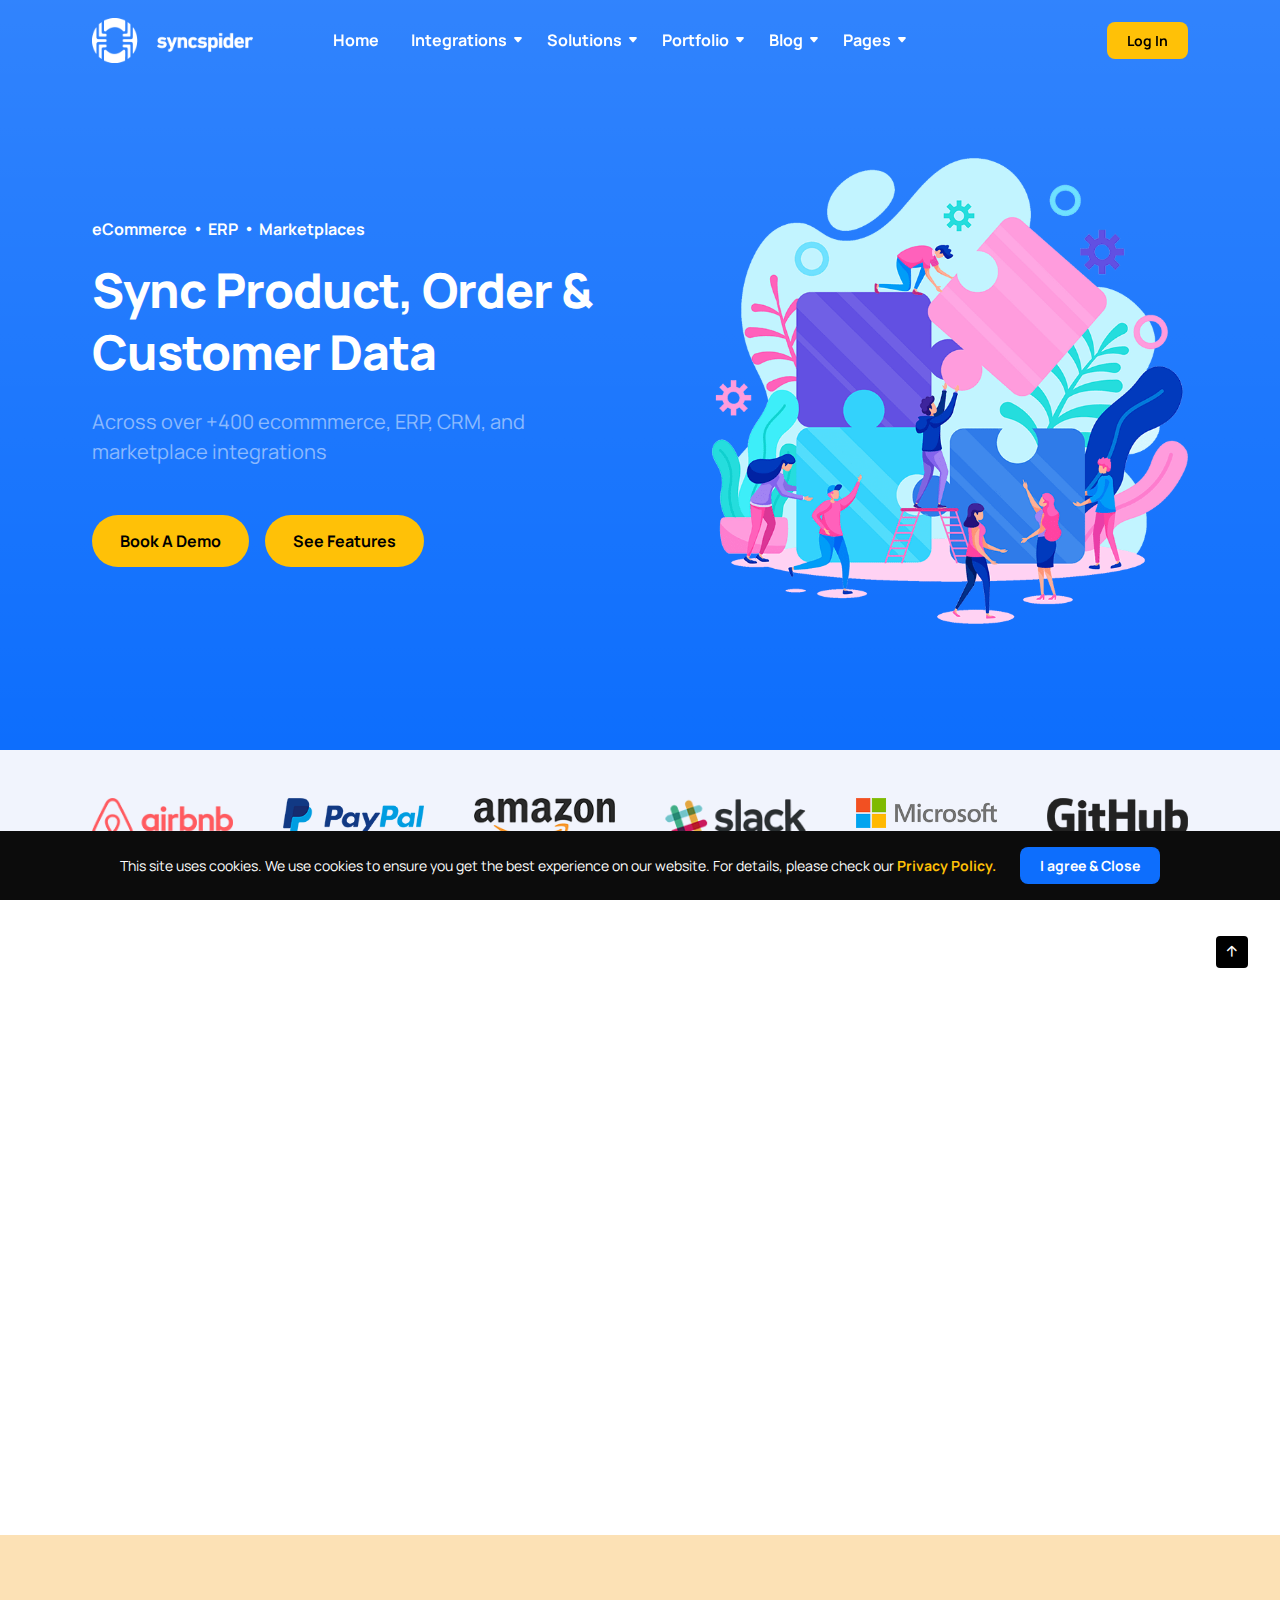
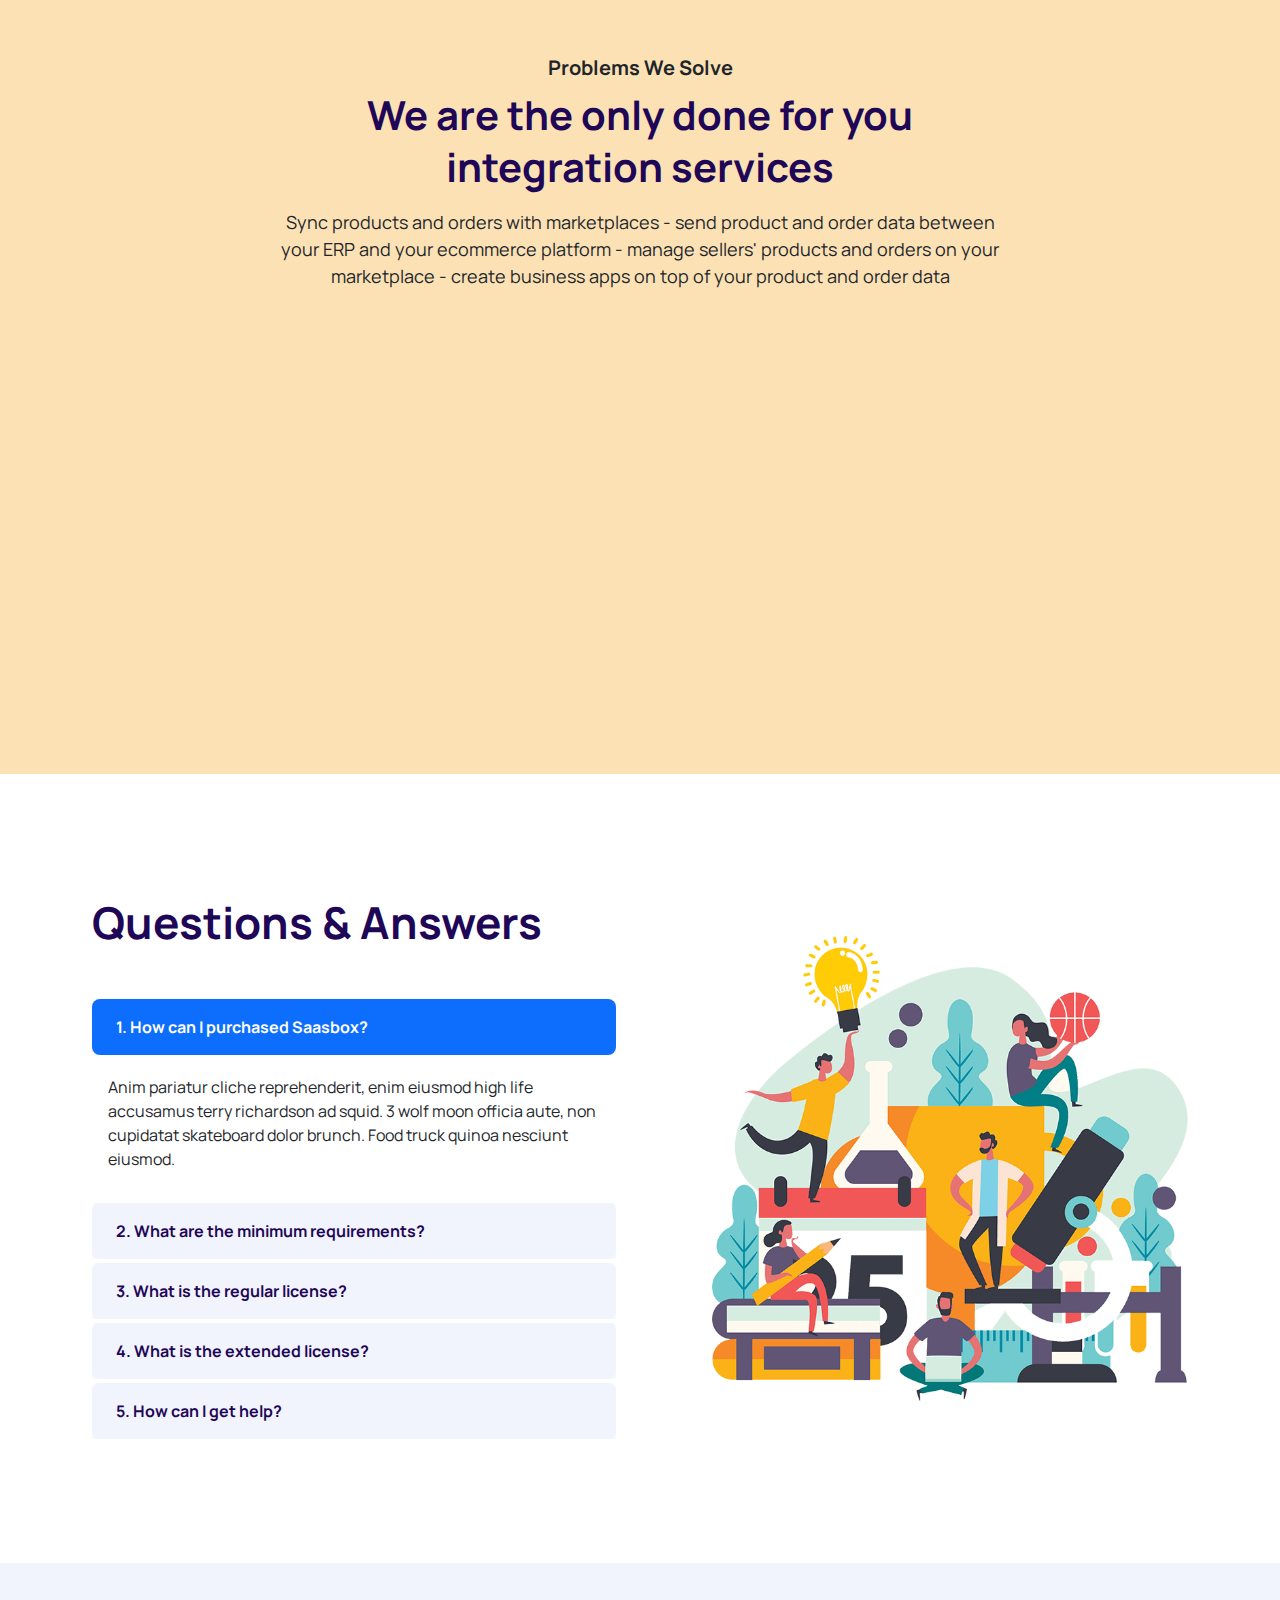
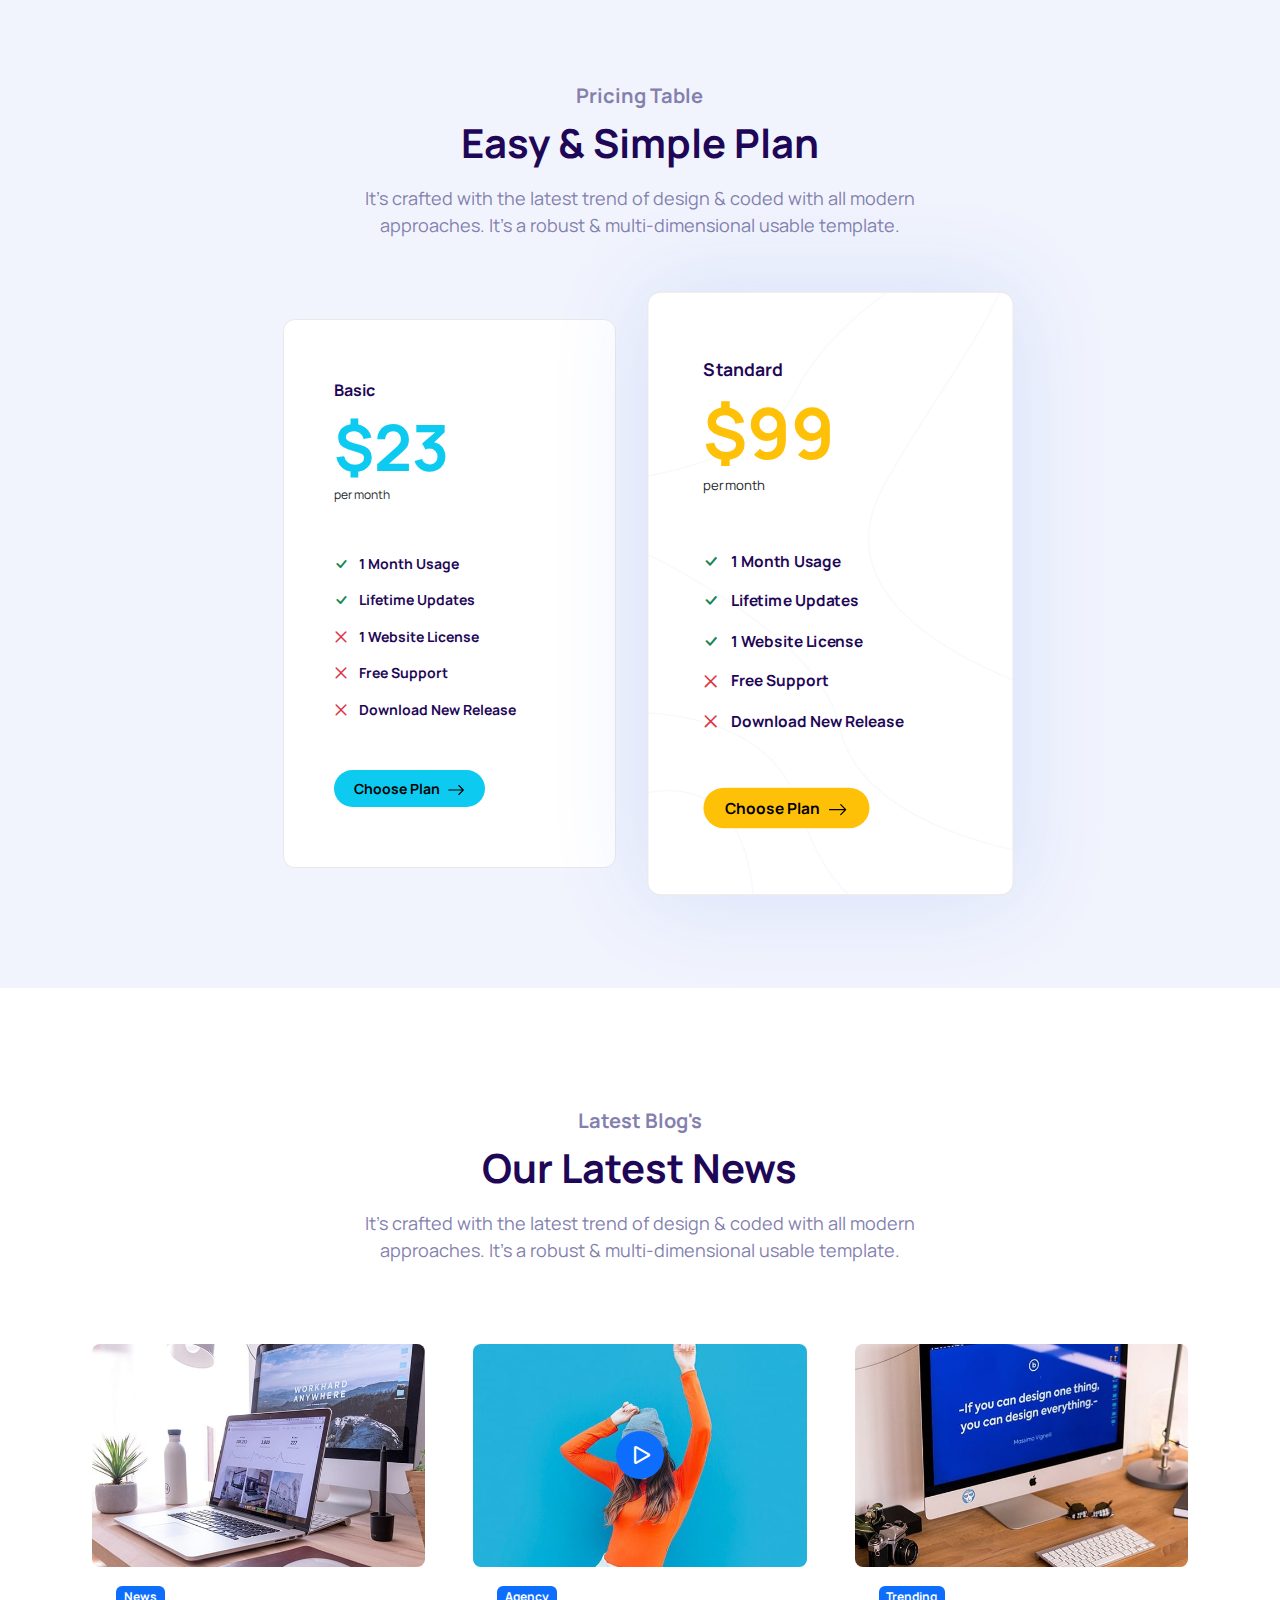
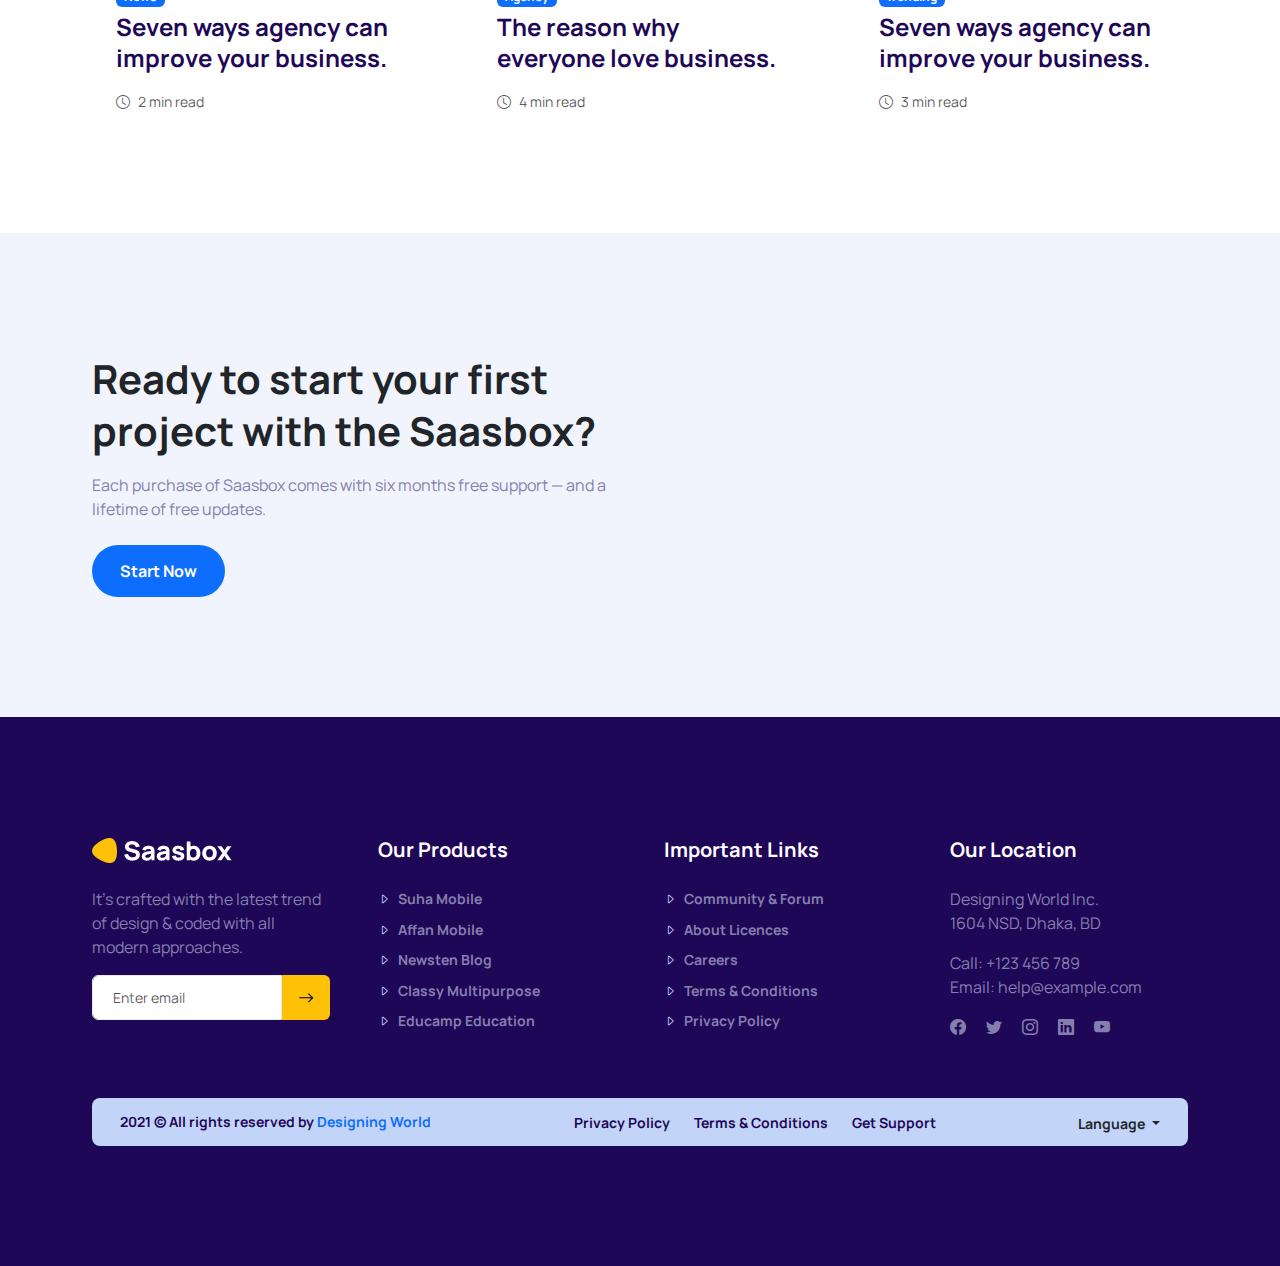
==== index.html @ 6c8c0412 "improved menu" ====
<!DOCTYPE html>
<html lang="en">
  <head>
    <meta charset="utf-8" />
    <meta name="viewport" content="width=device-width, initial-scale=1" />
    <meta
      name="description"
      content="Saasbox - Multipurpose HTML Template for Saas &amp; Agency"
    />
    <!-- Title-->
    <title>Saasbox - Multipurpose HTML Template for Saas &amp; Agency</title>
    <!-- Favicon-->
    <link
      rel="shortcut icon"
      href="img/core-img/favicon.ico"
      type="image/x-icon"
    />
    <!-- All CSS Stylesheet-->
    <link rel="stylesheet" href="css/all-css-libraries.css" />
    <!-- Core Stylesheet-->
    <link rel="stylesheet" href="style.css" />
  </head>
  <body>
    <!-- Preloader-->
    <div class="preloader" id="preloader">
      <div class="spinner-grow text-light" role="status">
        <span class="visually-hidden">Loading...</span>
      </div>
    </div>
    <!-- Header Area-->
    <header class="header-area">
      <nav class="navbar navbar-expand-lg">
        <div class="container">
          <!-- Navbar Brand --><a class="navbar-brand" href="index.html"
            ><img src="img/syncspider-logo-1.webp" alt="" style="height: 45px"
          /></a>
          <!-- Navbar Toggler -->
          <button
            class="navbar-toggler"
            type="button"
            data-bs-toggle="collapse"
            data-bs-target="#saasboxNav"
            aria-controls="saasboxNav"
            aria-expanded="false"
            aria-label="Toggle navigation"
          >
            <i class="bi bi-grid"></i>
          </button>
          <!-- Navbar Nav -->
          <div class="collapse navbar-collapse" id="saasboxNav">
            <ul class="navbar-nav navbar-nav-scroll">
              <li>
                <a href="#">Home</a>
              </li>
              <li class="sb-dropdown">
                <a href="#">Integrations</a>
                <ul class="sb-dropdown-menu">
                  <li><a href="shop-fullwidth.html">All Integrations</a></li>
                  <li><a href="shop-sidebar.html">eCommerce</a></li>
                  <li><a href="single-product.html">Marketplaces</a></li>
                  <li><a href="cart.html">ERPs</a></li>
                  <li><a href="checkout.html">CRMs</a></li>
                </ul>
              </li>
              <li class="sb-dropdown">
                <a href="#">Solutions</a>
                <ul class="sb-dropdown-menu">
                  <li><a href="shop-fullwidth.html"></a></li>
                  <li><a href="shop-sidebar.html">eCommerce</a></li>
                  <li><a href="single-product.html">Marketplaces</a></li>
                  <li><a href="cart.html">ERPs</a></li>
                  <li><a href="checkout.html">CRMs</a></li>
                </ul>
              </li>
              <li class="sb-dropdown">
                <a href="#">Portfolio</a>
                <ul class="sb-dropdown-menu">
                  <li><a href="portfolio-standard.html">Portfolio 1</a></li>
                  <li><a href="portfolio-creative.html">Portfolio 2</a></li>
                  <li><a href="portfolio-full-width.html">Portfolio 3</a></li>
                  <li>
                    <a href="portfolio-details-one.html">Portfolio Details 1</a>
                  </li>
                  <li>
                    <a href="portfolio-details-two.html">Portfolio Details 2</a>
                  </li>
                  <li>
                    <a href="portfolio-details-three.html"
                      >Portfolio Details 3</a
                    >
                  </li>
                </ul>
              </li>
              <li class="sb-dropdown">
                <a href="#">Blog</a>
                <ul class="sb-dropdown-menu">
                  <li><a href="blog-1.html">Blog 1</a></li>
                  <li><a href="blog-2.html">Blog 2</a></li>
                  <li><a href="blog-3.html">Blog 3</a></li>
                  <li><a href="blog-details-1.html">Blog Details 1</a></li>
                  <li><a href="blog-details-2.html">Blog Details 2</a></li>
                  <li><a href="blog-details-3.html">Blog Details 3</a></li>
                </ul>
              </li>
              <li class="sb-dropdown">
                <a href="#">Pages</a>
                <ul class="sb-dropdown-menu">
                  <li class="sb-dropdown">
                    <a href="#">About Us</a>
                    <ul class="sb-dropdown-menu">
                      <li><a href="about-standard.html">About Standard</a></li>
                      <li><a href="about-creative.html">About Creative</a></li>
                    </ul>
                  </li>
                  <li class="sb-dropdown">
                    <a href="#">Service</a>
                    <ul class="sb-dropdown-menu">
                      <li>
                        <a href="service-standard.html">Service Standard</a>
                      </li>
                      <li>
                        <a href="service-creative.html">Service Creative</a>
                      </li>
                    </ul>
                  </li>
                  <li class="sb-dropdown">
                    <a href="#">Authentification</a>
                    <ul class="sb-dropdown-menu">
                      <li><a href="register.html">Register</a></li>
                      <li><a href="login.html">Login</a></li>
                      <li>
                        <a href="forget-password.html">Forget Password</a>
                      </li>
                    </ul>
                  </li>
                  <li><a href="pricing-plan.html">Pricing Plan</a></li>
                  <li><a href="faq.html">FAQ</a></li>
                  <li><a href="team.html">Team</a></li>
                  <li><a href="contact.html">Contact</a></li>
                  <li><a href="reviews.html">Reviews</a></li>
                  <li><a href="coming-soon.html">Coming Soon</a></li>
                  <li><a href="newsletter.html">Newsletter</a></li>
                  <li><a href="404.html">404 - Error</a></li>
                </ul>
              </li>
            </ul>
            <!-- Login Button -->
            <div class="ms-auto mb-3 mb-lg-0">
              <a class="btn btn-warning btn-sm" href="#">Log In</a>
            </div>
          </div>
        </div>
      </nav>
    </header>
    <!-- Welcome Area -->
    <div class="welcome-area hero3">
      <div class="welcome3-slide-wrap">
        <!-- Slide Item -->
        <div class="welcome3-slide-item bg-primary bg-gradient">
          <div class="container h-100">
            <div class="row g-lg-5 h-100 align-items-center">
              <div class="col-12 col-sm-10 col-md-6">
                <!-- Content -->
                <div class="welcome-content">
                  <ul
                    class="ps-0 mb-2 mb-lg-3 d-flex align-items-center wow fadeInUp"
                    data-wow-duration="1000ms"
                    data-wow-delay="100ms"
                  >
                    <li>eCommerce</li>
                    <li>ERP</li>
                    <li>Marketplaces</li>
                  </ul>
                  <h2
                    class="text-white wow fadeInUp"
                    data-wow-duration="1000ms"
                    data-wow-delay="300ms"
                  >
                    Sync Product, Order & Customer Data
                  </h2>
                  <p
                    class="mb-5 text-white-50 wow fadeInUp"
                    data-wow-duration="1000ms"
                    data-wow-delay="500ms"
                  >
                    Across over +400 ecommmerce, ERP, CRM, and marketplace
                    integrations
                  </p>
                  <div
                    class="btn-group-two wow fadeInUp"
                    data-wow-duration="1000ms"
                    data-wow-delay="700ms"
                  >
                    <a class="btn btn-warning rounded-pill me-3" href="#"
                      >Book A Demo</a
                    ><a class="btn btn-warning rounded-pill" href="#"
                      >See Features</a
                    >
                  </div>
                </div>
              </div>
              <div class="col-12 col-sm-8 col-md-6">
                <!-- Welcome Thumb -->
                <div
                  class="welcome-thumb ms-xl-5 wow fadeInUp"
                  data-wow-duration="1000ms"
                  data-wow-delay="300ms"
                >
                  <img src="img/illustrator/2.png" alt="" />
                </div>
              </div>
            </div>
          </div>
        </div>
        <!-- Slide Item -->
        <div class="welcome3-slide-item bg-primary bg-gradient">
          <div class="container h-100">
            <div class="row g-lg-5 h-100 align-items-center">
              <div class="col-12 col-sm-10 col-md-6">
                <!-- Content -->
                <div class="welcome-content">
                  <ul
                    class="ps-0 mb-2 mb-lg-3 d-flex align-items-center wow fadeInUp"
                    data-wow-duration="1000ms"
                    data-wow-delay="100ms"
                  >
                    <li>Powerful</li>
                    <li>Fully Managed</li>
                    <li>Integration Specialists</li>
                  </ul>
                  <h2
                    class="text-white wow fadeInUp"
                    data-wow-duration="1000ms"
                    data-wow-delay="300ms"
                  >
                    Fully Managed Integration Service
                  </h2>
                  <p
                    class="mb-5 text-white-50 wow fadeInUp"
                    data-wow-duration="1000ms"
                    data-wow-delay="500ms"
                  >
                    Tell us what you need, and leave the rest up to our team of
                    experienced integration speclialists
                  </p>
                  <div
                    class="btn-group-two wow fadeInUp"
                    data-wow-duration="1000ms"
                    data-wow-delay="700ms"
                  >
                    <a class="btn btn-warning rounded-pill me-3" href="#"
                      >Book A Demo</a
                    ><a class="btn btn-warning rounded-pill" href="#"
                      >See Features</a
                    >
                  </div>
                </div>
              </div>
              <div class="col-12 col-sm-8 col-md-6">
                <!-- Welcome Thumb -->
                <div
                  class="welcome-thumb ms-xl-5 wow fadeInUp"
                  data-wow-duration="1000ms"
                  data-wow-delay="300ms"
                >
                  <img src="img/illustrator/3.png" alt="" />
                </div>
              </div>
            </div>
          </div>
        </div>
      </div>
    </div>
    <!-- Partner Area-->
    <div class="partner-area py-5 bg-gray">
      <div class="container">
        <div class="row">
          <div class="col-12">
            <div class="partner-slides">
              <div>
                <div class="partner-logo">
                  <img src="img/partner-img/1.png" alt="" />
                </div>
              </div>
              <div>
                <div class="partner-logo">
                  <img src="img/partner-img/2.png" alt="" />
                </div>
              </div>
              <div>
                <div class="partner-logo">
                  <img src="img/partner-img/3.png" alt="" />
                </div>
              </div>
              <div>
                <div class="partner-logo">
                  <img src="img/partner-img/4.png" alt="" />
                </div>
              </div>
              <div>
                <div class="partner-logo">
                  <img src="img/partner-img/5.png" alt="" />
                </div>
              </div>
              <div>
                <div class="partner-logo">
                  <img src="img/partner-img/6.png" alt="" />
                </div>
              </div>
              <div>
                <div class="partner-logo">
                  <img src="img/partner-img/1.png" alt="" />
                </div>
              </div>
              <div>
                <div class="partner-logo">
                  <img src="img/partner-img/2.png" alt="" />
                </div>
              </div>
            </div>
          </div>
        </div>
      </div>
    </div>
    <div class="mb-120 d-block"></div>
    <!-- About Area-->
    <div class="about-area about4">
      <div class="container">
        <div class="row g-4 g-lg-5 align-items-center">
          <div class="col-12 col-md-7 col-lg-6">
            <div class="aboutUs-content">
              <div
                class="about-icon-wrapper bg-warning wow fadeInUp"
                data-wow-duration="1000ms"
                data-wow-delay="100ms"
              >
                <i class="bi bi-lightning-fill"></i>
              </div>
              <h2
                class="mb-4 wow fadeInUp"
                data-wow-duration="1000ms"
                data-wow-delay="300ms"
              >
                Send product, order and customer data to and from multiple
                sources
              </h2>
              <p
                class="wow fadeInUp"
                data-wow-duration="1000ms"
                data-wow-delay="500ms"
              >
                Integrate quickly into hundreds of different platforms. Enrich
                product data. Sell quickly on multiple marketplaces
              </p>
              <div
                class="d-flex align-items-center mt-5 wow fadeInUp"
                data-wow-duration="1000ms"
                data-wow-delay="700ms"
              >
                <div class="text-center me-4">
                  <h2 class="counter">451</h2>
                  <span class="fz-14 d-block">Integrations</span>
                </div>
                <div class="text-center me-4">
                  <h2 class="counter">750,000</h2>
                  <span class="fz-14 d-block">Active tasks</span>
                </div>
                <div class="text-center">
                  <h2 class="counter">35,700,000</h2>
                  <span class="fz-14 d-block">Data points sent per month</span>
                </div>
              </div>
            </div>
          </div>
          <div class="col-12 col-md-5 col-lg-6">
            <div
              class="aboutUs-thumbnail mt-4 mt-md-0 ms-xl-5 wow fadeInUp"
              data-wow-duration="1000ms"
              data-wow-delay="300ms"
            >
              <img class="w-100" src="img/illustrator/hero-8.png" alt="" /><a
                class="video-play-btn play-button"
                href="https://vimeo.com/150991118"
                ><i class="bi bi-play"></i><span class="video-sonar"></span
              ></a>
            </div>
          </div>
        </div>
      </div>
    </div>
    <div class="mb-120 d-block"></div>
    <!-- Features Area-->
    <div class="feature-area feature2 pt-120 pb-120">
      <div class="container">
        <div class="row justify-content-center">
          <div class="col-12 col-sm-9 col-lg-8">
            <div class="section-heading text-center">
              <h6 class="text-dark">Problems We Solve</h6>
              <h2>We are the only done for you integration services</h2>
              <p class="text-dark">
                Sync products and orders with marketplaces - send product and
                order data between your ERP and your ecommerce platform - manage
                sellers' products and orders on your marketplace - create
                business apps on top of your product and order data
              </p>
            </div>
          </div>
        </div>
      </div>
      <div class="container">
        <div class="row g-4 g-xxl-5">
          <div class="col-12 col-sm-6 col-lg-3">
            <div
              class="card feature2-card shadow-lg wow fadeInUp"
              data-wow-duration="1000ms"
              data-wow-delay="200ms"
            >
              <div class="card-body">
                <div class="feature-icon mb-4 text-primary">
                  <i class="bi bi-bootstrap-fill"></i>
                </div>
                <h5>Marketplaces</h5>
                <p>Build fast, responsive sites with Bootstrap.</p>
                <a class="btn btn-primary btn-minimal" href="#"
                  >Learn more...</a
                >
              </div>
            </div>
          </div>
          <div class="col-12 col-sm-6 col-lg-3">
            <div
              class="card feature2-card shadow-lg wow fadeInUp"
              data-wow-duration="1000ms"
              data-wow-delay="400ms"
            >
              <div class="card-body">
                <div class="feature-icon mb-4 text-warning">
                  <i class="bi bi-code-slash"></i>
                </div>
                <h5>ERPs</h5>
                <p>The write less, do more with JavaScript Library.</p>
                <a class="btn btn-info btn-minimal" href="#">Learn more...</a>
              </div>
            </div>
          </div>
          <div class="col-12 col-sm-6 col-lg-3">
            <div
              class="card feature2-card shadow-lg wow fadeInUp"
              data-wow-duration="1000ms"
              data-wow-delay="600ms"
            >
              <div class="card-body">
                <div class="feature-icon mb-4 text-danger">
                  <i class="bi bi-bullseye"></i>
                </div>
                <h5>Seller Management</h5>
                <p>It compiles to HTML and has a simplified syntax.</p>
                <a class="btn btn-danger btn-minimal" href="#">Learn more...</a>
              </div>
            </div>
          </div>
          <div class="col-12 col-sm-6 col-lg-3">
            <div
              class="card feature2-card shadow-lg wow fadeInUp"
              data-wow-duration="1000ms"
              data-wow-delay="800ms"
            >
              <div class="card-body">
                <div class="feature-icon mb-4 text-info">
                  <i class="bi bi-braces"></i>
                </div>
                <h5>SCSS Featured</h5>
                <p>Sass is the stable &amp; powerful grade CSS.</p>
                <a class="btn btn-dark btn-minimal" href="#">Learn more...</a>
              </div>
            </div>
          </div>
        </div>
      </div>
    </div>
    <div class="mb-120 d-block"></div>
    <!-- FAQ Area-->
    <div class="faq--area">
      <div class="container">
        <div class="row g-4 g-lg-5 align-items-center">
          <div class="col-12 col-md-7 col-lg-6">
            <div class="faq-content">
              <h2 class="mb-5">Questions &amp; Answers</h2>
              <div class="accordion faq--accordian" id="faqaccordian">
                <!-- Single FAQ -->
                <div class="card border-0">
                  <div class="card-header" id="headingOne">
                    <button
                      class="btn"
                      type="button"
                      data-bs-toggle="collapse"
                      data-bs-target="#collapseOne"
                      aria-expanded="true"
                      aria-controls="collapseOne"
                    >
                      1. How can I purchased Saasbox?
                    </button>
                  </div>
                  <div
                    class="collapse show"
                    id="collapseOne"
                    aria-labelledby="headingOne"
                    data-bs-parent="#faqaccordian"
                  >
                    <div class="card-body">
                      <p>
                        Anim pariatur cliche reprehenderit, enim eiusmod high
                        life accusamus terry richardson ad squid. 3 wolf moon
                        officia aute, non cupidatat skateboard dolor brunch.
                        Food truck quinoa nesciunt eiusmod.
                      </p>
                    </div>
                  </div>
                </div>
                <!-- Single FAQ -->
                <div class="card border-0">
                  <div class="card-header" id="headingTwo">
                    <button
                      class="btn collapsed"
                      type="button"
                      data-bs-toggle="collapse"
                      data-bs-target="#collapseTwo"
                      aria-expanded="true"
                      aria-controls="collapseTwo"
                    >
                      2. What are the minimum requirements?
                    </button>
                  </div>
                  <div
                    class="collapse"
                    id="collapseTwo"
                    aria-labelledby="headingTwo"
                    data-bs-parent="#faqaccordian"
                  >
                    <div class="card-body">
                      <p>
                        Anim pariatur cliche reprehenderit, enim eiusmod high
                        life accusamus terry richardson ad squid. 3 wolf moon
                        officia aute, non cupidatat skateboard dolor brunch.
                        Food truck quinoa nesciunt eiusmod.
                      </p>
                    </div>
                  </div>
                </div>
                <!-- Single FAQ -->
                <div class="card border-0">
                  <div class="card-header" id="headingThree">
                    <button
                      class="btn collapsed"
                      type="button"
                      data-bs-toggle="collapse"
                      data-bs-target="#collapseThree"
                      aria-expanded="true"
                      aria-controls="collapseThree"
                    >
                      3. What is the regular license?
                    </button>
                  </div>
                  <div
                    class="collapse"
                    id="collapseThree"
                    aria-labelledby="headingThree"
                    data-bs-parent="#faqaccordian"
                  >
                    <div class="card-body">
                      <p>
                        Anim pariatur cliche reprehenderit, enim eiusmod high
                        life accusamus terry richardson ad squid. 3 wolf moon
                        officia aute, non cupidatat skateboard dolor brunch.
                        Food truck quinoa nesciunt eiusmod.
                      </p>
                    </div>
                  </div>
                </div>
                <!-- Single FAQ -->
                <div class="card border-0">
                  <div class="card-header" id="headingFour">
                    <button
                      class="btn collapsed"
                      type="button"
                      data-bs-toggle="collapse"
                      data-bs-target="#collapseFour"
                      aria-expanded="true"
                      aria-controls="collapseFour"
                    >
                      4. What is the extended license?
                    </button>
                  </div>
                  <div
                    class="collapse"
                    id="collapseFour"
                    aria-labelledby="headingFour"
                    data-bs-parent="#faqaccordian"
                  >
                    <div class="card-body">
                      <p>
                        Anim pariatur cliche reprehenderit, enim eiusmod high
                        life accusamus terry richardson ad squid. 3 wolf moon
                        officia aute, non cupidatat skateboard dolor brunch.
                        Food truck quinoa nesciunt eiusmod.
                      </p>
                    </div>
                  </div>
                </div>
                <!-- Single FAQ -->
                <div class="card border-0">
                  <div class="card-header" id="headingFive">
                    <button
                      class="btn collapsed"
                      type="button"
                      data-bs-toggle="collapse"
                      data-bs-target="#collapseFive"
                      aria-expanded="true"
                      aria-controls="collapseFive"
                    >
                      5. How can I get help?
                    </button>
                  </div>
                  <div
                    class="collapse"
                    id="collapseFive"
                    aria-labelledby="headingFive"
                    data-bs-parent="#faqaccordian"
                  >
                    <div class="card-body">
                      <p>
                        Anim pariatur cliche reprehenderit, enim eiusmod high
                        life accusamus terry richardson ad squid. 3 wolf moon
                        officia aute, non cupidatat skateboard dolor brunch.
                        Food truck quinoa nesciunt eiusmod.
                      </p>
                    </div>
                  </div>
                </div>
              </div>
            </div>
          </div>
          <div class="col-12 col-md-5 col-lg-6">
            <div class="faq--thumbnail ms-xl-5">
              <img src="img/illustrator/3.png" alt="" />
            </div>
          </div>
        </div>
      </div>
    </div>
    <div class="mb-120 d-block"></div>
    <!-- Pricing Plan Area-->
    <div class="saasbox-pricing-plan-area bg-gray pt-120 pb-120">
      <div class="container">
        <div class="row justify-content-center">
          <div class="col-12 col-sm-9 col-lg-7 col-xxl-6">
            <div class="section-heading text-center">
              <h6>Pricing Table</h6>
              <h2>Easy &amp; Simple Plan</h2>
              <p>
                It's crafted with the latest trend of design &amp; coded with
                all modern approaches. It's a robust &amp; multi-dimensional
                usable template.
              </p>
            </div>
          </div>
        </div>
        <div class="row justify-content-center g-4 g-lg-5">
          <!-- Single Pricing Plan-->
          <div class="col-12 col-sm-9 col-md-6 col-lg-5 col-xl-4">
            <div class="card pricing-card">
              <div class="pricing-heading">
                <div class="price">
                  <h6>Basic</h6>
                  <h1 class="mb-0 display-3 fw-bold text-info">$23</h1>
                  <span class="fz-12 d-block">per month</span>
                </div>
              </div>
              <div class="pricing-desc my-5">
                <ul class="ps-0 mb-0 list-unstyled">
                  <li>1 Month Usage</li>
                  <li>Lifetime Updates</li>
                  <li class="times">1 Website License</li>
                  <li class="times">Free Support</li>
                  <li class="times">Download New Release</li>
                </ul>
              </div>
              <div class="pricing-btn">
                <a class="btn btn-info btn-sm rounded-pill" href="#"
                  >Choose Plan
                  <svg
                    class="bi bi-arrow-right ms-1"
                    xmlns="http://www.w3.org/2000/svg"
                    width="18"
                    height="18"
                    fill="currentColor"
                    viewBox="0 0 16 16"
                  >
                    <path
                      fill-rule="evenodd"
                      d="M1 8a.5.5 0 0 1 .5-.5h11.793l-3.147-3.146a.5.5 0 0 1 .708-.708l4 4a.5.5 0 0 1 0 .708l-4 4a.5.5 0 0 1-.708-.708L13.293 8.5H1.5A.5.5 0 0 1 1 8z"
                    ></path></svg
                ></a>
              </div>
            </div>
          </div>
          <!-- Single Pricing Plan-->
          <div class="col-12 col-sm-9 col-md-6 col-lg-5 col-xl-4">
            <div
              class="card pricing-card active bg-img"
              style="background-image: url('img/core-img/3.png')"
            >
              <div class="pricing-heading">
                <div class="price">
                  <h6>Standard</h6>
                  <h1 class="mb-0 display-3 fw-bold text-warning">$99</h1>
                  <span class="fz-12 d-block">per month</span>
                </div>
              </div>
              <div class="pricing-desc my-5">
                <ul class="ps-0 mb-0 list-unstyled">
                  <li>1 Month Usage</li>
                  <li>Lifetime Updates</li>
                  <li>1 Website License</li>
                  <li class="times">Free Support</li>
                  <li class="times">Download New Release</li>
                </ul>
              </div>
              <div class="pricing-btn">
                <a class="btn btn-warning btn-sm rounded-pill" href="#"
                  >Choose Plan
                  <svg
                    class="bi bi-arrow-right ms-1"
                    xmlns="http://www.w3.org/2000/svg"
                    width="18"
                    height="18"
                    fill="currentColor"
                    viewBox="0 0 16 16"
                  >
                    <path
                      fill-rule="evenodd"
                      d="M1 8a.5.5 0 0 1 .5-.5h11.793l-3.147-3.146a.5.5 0 0 1 .708-.708l4 4a.5.5 0 0 1 0 .708l-4 4a.5.5 0 0 1-.708-.708L13.293 8.5H1.5A.5.5 0 0 1 1 8z"
                    ></path></svg
                ></a>
              </div>
            </div>
          </div>
        </div>
      </div>
    </div>
    <div class="mb-120 d-block"></div>
    <!-- News Area-->
    <div class="saasbox-news-area news2">
      <div class="container">
        <div class="row justify-content-center">
          <div class="col-12 col-sm-9 col-lg-7 col-xxl-6">
            <div class="section-heading text-center">
              <h6>Latest Blog's</h6>
              <h2>Our Latest News</h2>
              <p>
                It's crafted with the latest trend of design &amp; coded with
                all modern approaches. It's a robust &amp; multi-dimensional
                usable template.
              </p>
            </div>
          </div>
        </div>
      </div>
      <div class="container">
        <div class="row justify-content-center g-4 g-md-5 g-lg-4 g-xl-5">
          <!-- Blog Card -->
          <div class="col-12 col-sm-10 col-md-6 col-lg-4">
            <div class="card blog-card border-0">
              <a class="image-wrap d-block" href="blog-1.html"
                ><img src="img/bg-img/blog4.jpg" alt=""
              /></a>
              <div class="card-body px-4 pb-0">
                <a class="badge bg-primary text-white mb-1" href="blog-1.html"
                  >News</a
                ><a class="post-title d-block mb-3" href="blog-1.html"
                  >Seven ways agency can improve your business.</a
                >
                <div class="post-meta">
                  <span class="text-muted fz-14"
                    ><i class="bi bi-clock me-2"></i>2 min read</span
                  >
                </div>
              </div>
            </div>
          </div>
          <!-- Blog Card -->
          <div class="col-12 col-sm-10 col-md-6 col-lg-4">
            <div class="card blog-card border-0">
              <div class="image-wrap">
                <img src="img/bg-img/blog5.jpg" alt="" />
                <!-- Video-->
                <div class="video-play-btn"><i class="bi bi-play"></i></div>
              </div>
              <div class="card-body px-4 pb-0">
                <a class="badge bg-primary text-white mb-1" href="blog-1.html"
                  >Agency</a
                ><a class="post-title d-block mb-3" href="blog-1.html"
                  >The reason why everyone love business.</a
                >
                <div class="post-meta">
                  <span class="text-muted fz-14"
                    ><i class="bi bi-clock me-2"></i>4 min read</span
                  >
                </div>
              </div>
            </div>
          </div>
          <!-- Blog Card -->
          <div class="col-12 col-sm-10 col-md-6 col-lg-4">
            <div class="card blog-card border-0">
              <a class="image-wrap d-block" href="blog-1.html"
                ><img src="img/bg-img/blog6.jpg" alt=""
              /></a>
              <div class="card-body px-4 pb-0">
                <a class="badge bg-primary text-white mb-1" href="blog-1.html"
                  >Trending</a
                ><a class="post-title d-block mb-3" href="blog-1.html"
                  >Seven ways agency can improve your business.</a
                >
                <div class="post-meta">
                  <span class="text-muted fz-14"
                    ><i class="bi bi-clock me-2"></i>3 min read</span
                  >
                </div>
              </div>
            </div>
          </div>
        </div>
      </div>
    </div>
    <div class="mb-120 d-block"></div>
    <!-- Cool Facts Area -->
    <div class="cta-area cta4 bg-gray pt-120 pb-120">
      <div class="container">
        <div class="row g-5 align-items-center justify-content-center">
          <div class="col-12 col-sm-9 col-md-6">
            <div class="cta-text">
              <h2 class="text-dark">
                Ready to start your first project with the Saasbox?
              </h2>
              <p class="mb-4">
                Each purchase of Saasbox comes with six months free support —
                and a lifetime of free updates.
              </p>
              <a class="btn btn-primary rounded-pill" href="#">Start Now</a>
            </div>
          </div>
          <div class="col-12 col-sm-9 col-md-6">
            <div class="cta-thumb-group">
              <div class="row">
                <div
                  class="col-4 wow fadeInUp"
                  data-wow-duration="1000ms"
                  data-wow-delay="100ms"
                >
                  <img src="img/bg-img/5.jpg" alt="" />
                </div>
                <div
                  class="col-4 wow fadeInDown"
                  data-wow-duration="1000ms"
                  data-wow-delay="300ms"
                >
                  <img src="img/bg-img/13.jpg" alt="" />
                </div>
                <div
                  class="col-4 wow fadeInUp"
                  data-wow-duration="1000ms"
                  data-wow-delay="500ms"
                >
                  <img src="img/bg-img/14.jpg" alt="" />
                </div>
              </div>
            </div>
          </div>
        </div>
      </div>
    </div>
    <!-- Footer Area-->
    <footer class="footer-area footer-2 pt-120 pb-120">
      <div class="container">
        <div class="row g-4 g-lg-5">
          <!-- Footer Widget Area -->
          <div class="col-12 col-sm-6 col-lg-3">
            <div class="footer-widget-area">
              <a class="d-block mb-4" href="index.html"
                ><img src="img/core-img/logo-white.png" alt=""
              /></a>
              <p>
                It's crafted with the latest trend of design &amp; coded with
                all modern approaches.
              </p>
              <!-- Newsletter Form -->
              <div class="newsletter-form mb-4">
                <form class="d-flex align-items-stretch" action="#">
                  <input
                    class="form-control rounded-0 rounded-start"
                    type="email"
                    placeholder="Enter email"
                  />
                  <button
                    class="btn btn-warning rounded-0 rounded-end px-3"
                    type="submit"
                  >
                    <i class="bi bi-arrow-right"></i>
                  </button>
                </form>
              </div>
            </div>
          </div>
          <!-- Footer Widget Area-->
          <div class="col-12 col-sm-6 col-lg-3">
            <div class="footer-widget-area">
              <h5 class="mb-4 text-white">Our Products</h5>
              <ul class="list-unstyled">
                <li>
                  <a href="#" target="_blank"
                    ><i class="bi bi-caret-right"></i>Suha Mobile</a
                  >
                </li>
                <li>
                  <a href="#" target="_blank"
                    ><i class="bi bi-caret-right"></i>Affan Mobile</a
                  >
                </li>
                <li>
                  <a href="#" target="_blank"
                    ><i class="bi bi-caret-right"></i>Newsten Blog</a
                  >
                </li>
                <li>
                  <a href="#" target="_blank"
                    ><i class="bi bi-caret-right"></i>Classy Multipurpose</a
                  >
                </li>
                <li>
                  <a href="#" target="_blank"
                    ><i class="bi bi-caret-right"></i>Educamp Education</a
                  >
                </li>
              </ul>
            </div>
          </div>
          <!-- Footer Widget Area-->
          <div class="col-12 col-sm-6 col-lg-3">
            <div class="footer-widget-area">
              <h5 class="mb-4 text-white">Important Links</h5>
              <ul class="list-unstyled">
                <li>
                  <a href="#" target="_blank"
                    ><i class="bi bi-caret-right"></i>Community &amp; Forum</a
                  >
                </li>
                <li>
                  <a href="#" target="_blank"
                    ><i class="bi bi-caret-right"></i>About Licences</a
                  >
                </li>
                <li>
                  <a href="#" target="_blank"
                    ><i class="bi bi-caret-right"></i>Careers</a
                  >
                </li>
                <li>
                  <a href="#" target="_blank"
                    ><i class="bi bi-caret-right"></i>Terms &amp; Conditions</a
                  >
                </li>
                <li>
                  <a href="#" target="_blank"
                    ><i class="bi bi-caret-right"></i>Privacy Policy</a
                  >
                </li>
              </ul>
            </div>
          </div>
          <!-- Footer Widget Area -->
          <div class="col-12 col-sm-6 col-lg-3">
            <div class="footer-widget-area">
              <h5 class="mb-4 text-white">Our Location</h5>
              <p class="lh-base mb-3">
                Designing World Inc. <br />
                1604 NSD, Dhaka, BD
              </p>
              <p class="mb-0">
                Call: +123 456 789 <br />
                Email: help@example.com
              </p>
              <!-- Footer Social Icon -->
              <div class="footer-social-icon d-flex align-items-center mt-3">
                <a
                  href="#"
                  data-bs-toggle="tooltip"
                  data-bs-placement="top"
                  title="Facbook"
                  ><i class="bi bi-facebook"></i></a
                ><a
                  href="#"
                  data-bs-toggle="tooltip"
                  data-bs-placement="top"
                  title="Twitter"
                  ><i class="bi bi-twitter"></i></a
                ><a
                  href="#"
                  data-bs-toggle="tooltip"
                  data-bs-placement="top"
                  title="Instagram"
                  ><i class="bi bi-instagram"></i></a
                ><a
                  href="#"
                  data-bs-toggle="tooltip"
                  data-bs-placement="top"
                  title="Linkedin"
                  ><i class="bi bi-linkedin"></i></a
                ><a
                  href="#"
                  data-bs-toggle="tooltip"
                  data-bs-placement="top"
                  title="Youtube"
                  ><i class="bi bi-youtube"></i
                ></a>
              </div>
            </div>
          </div>
        </div>
      </div>
      <div class="container">
        <div
          class="copywrite-wrapper mt-5 rounded-3 d-lg-flex align-items-lg-center justify-content-lg-between"
        >
          <!-- Copywrite Text -->
          <div
            class="copywrite-text text-center text-lg-start mb-3 mb-lg-0 me-lg-4"
          >
            <p class="mb-0">
              2021 &copy; All rights reserved by
              <a href="#" target="_blank">Designing World</a>
            </p>
          </div>
          <!-- Footer Nav -->
          <div class="footer-nav mb-3 mb-lg-0 me-lg-4">
            <ul
              class="mb-0 d-flex flex-wrap justify-content-center list-unstyled"
            >
              <li><a href="#" target="_blank">Privacy Policy</a></li>
              <li><a href="#" target="_blank">Terms &amp; Conditions</a></li>
              <li><a href="#" target="_blank">Get Support</a></li>
            </ul>
          </div>
          <!-- Dropup -->
          <div class="language-dropdown text-center text-lg-end">
            <button
              class="btn dropdown-toggle"
              type="button"
              data-bs-toggle="dropdown"
              aria-expanded="false"
            >
              Language
            </button>
            <div class="dropdown-menu dropdown-menu-end">
              <a class="dropdown-item" href="#"
                ><span class="me-2 flag-icon flag-icon-sa"></span>Arabic</a
              ><a class="dropdown-item" href="#"
                ><span class="me-2 flag-icon flag-icon-bd"></span>Bengali</a
              ><a class="dropdown-item" href="#"
                ><span class="me-2 flag-icon flag-icon-us"></span>English</a
              ><a class="dropdown-item" href="#"
                ><span class="me-2 flag-icon flag-icon-my"></span>Malay</a
              ><a class="dropdown-item" href="#"
                ><span class="me-2 flag-icon flag-icon-es"></span>Spanish</a
              >
            </div>
          </div>
        </div>
      </div>
    </footer>
    <!-- Scroll To Top -->
    <div id="scrollTopButton"><i class="bi bi-arrow-up-short"></i></div>
    <!-- Cookie Alert Area-->
    <div class="cookiealert">
      <p>
        This site uses cookies. We use cookies to ensure you get the best
        experience on our website. For details, please check our
        <a href="#" target="_blank"> Privacy Policy.</a>
      </p>
      <button
        class="btn btn-primary btn-sm acceptcookies"
        type="button"
        aria-label="Close"
      >
        I agree &amp; Close
      </button>
    </div>
    <!-- All JavaScript Files-->
    <script src="js/all-js-libraries.js"></script>
    <script src="js/active.js"></script>
  </body>

  <!-- Mirrored from designing-world.com/saasbox-2.1.0/saas-landing.html by HTTrack Website Copier/3.x [XR&CO'2014], Thu, 25 Jul 2024 14:17:39 GMT -->
</html>
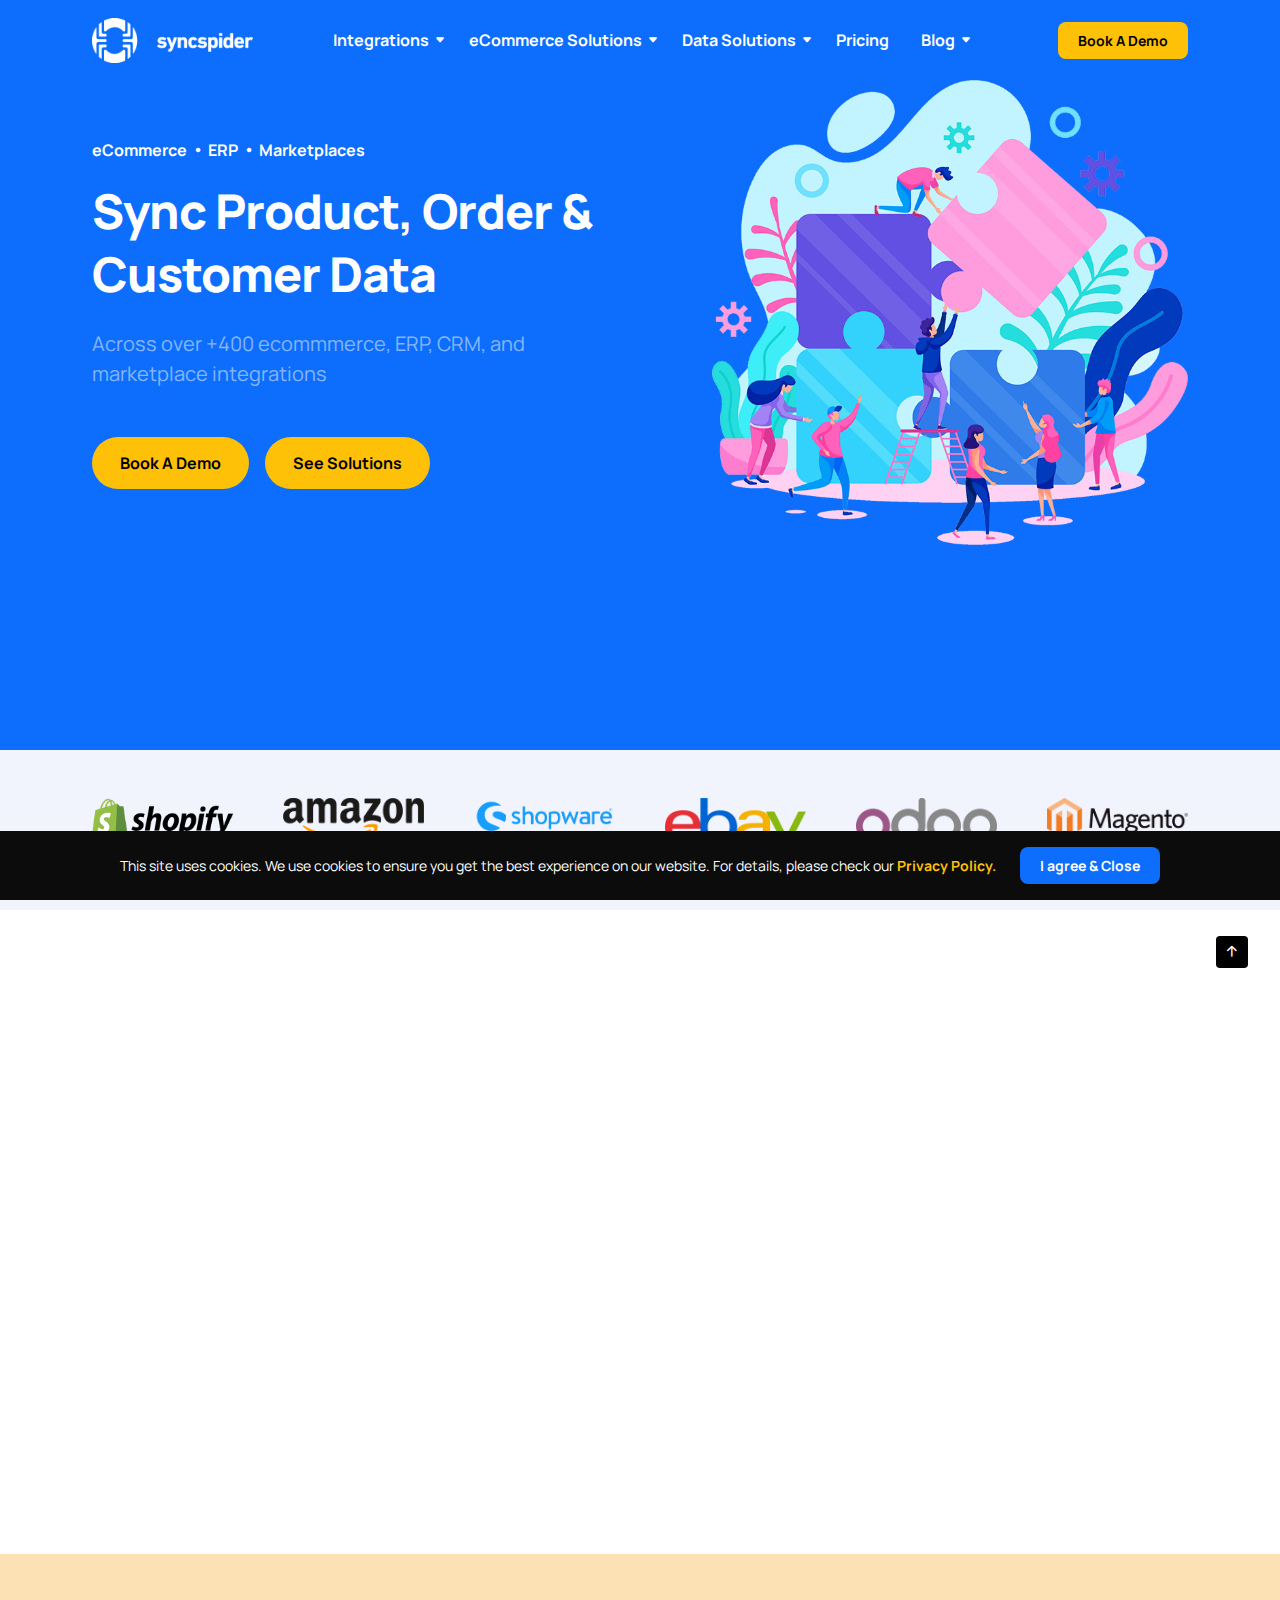
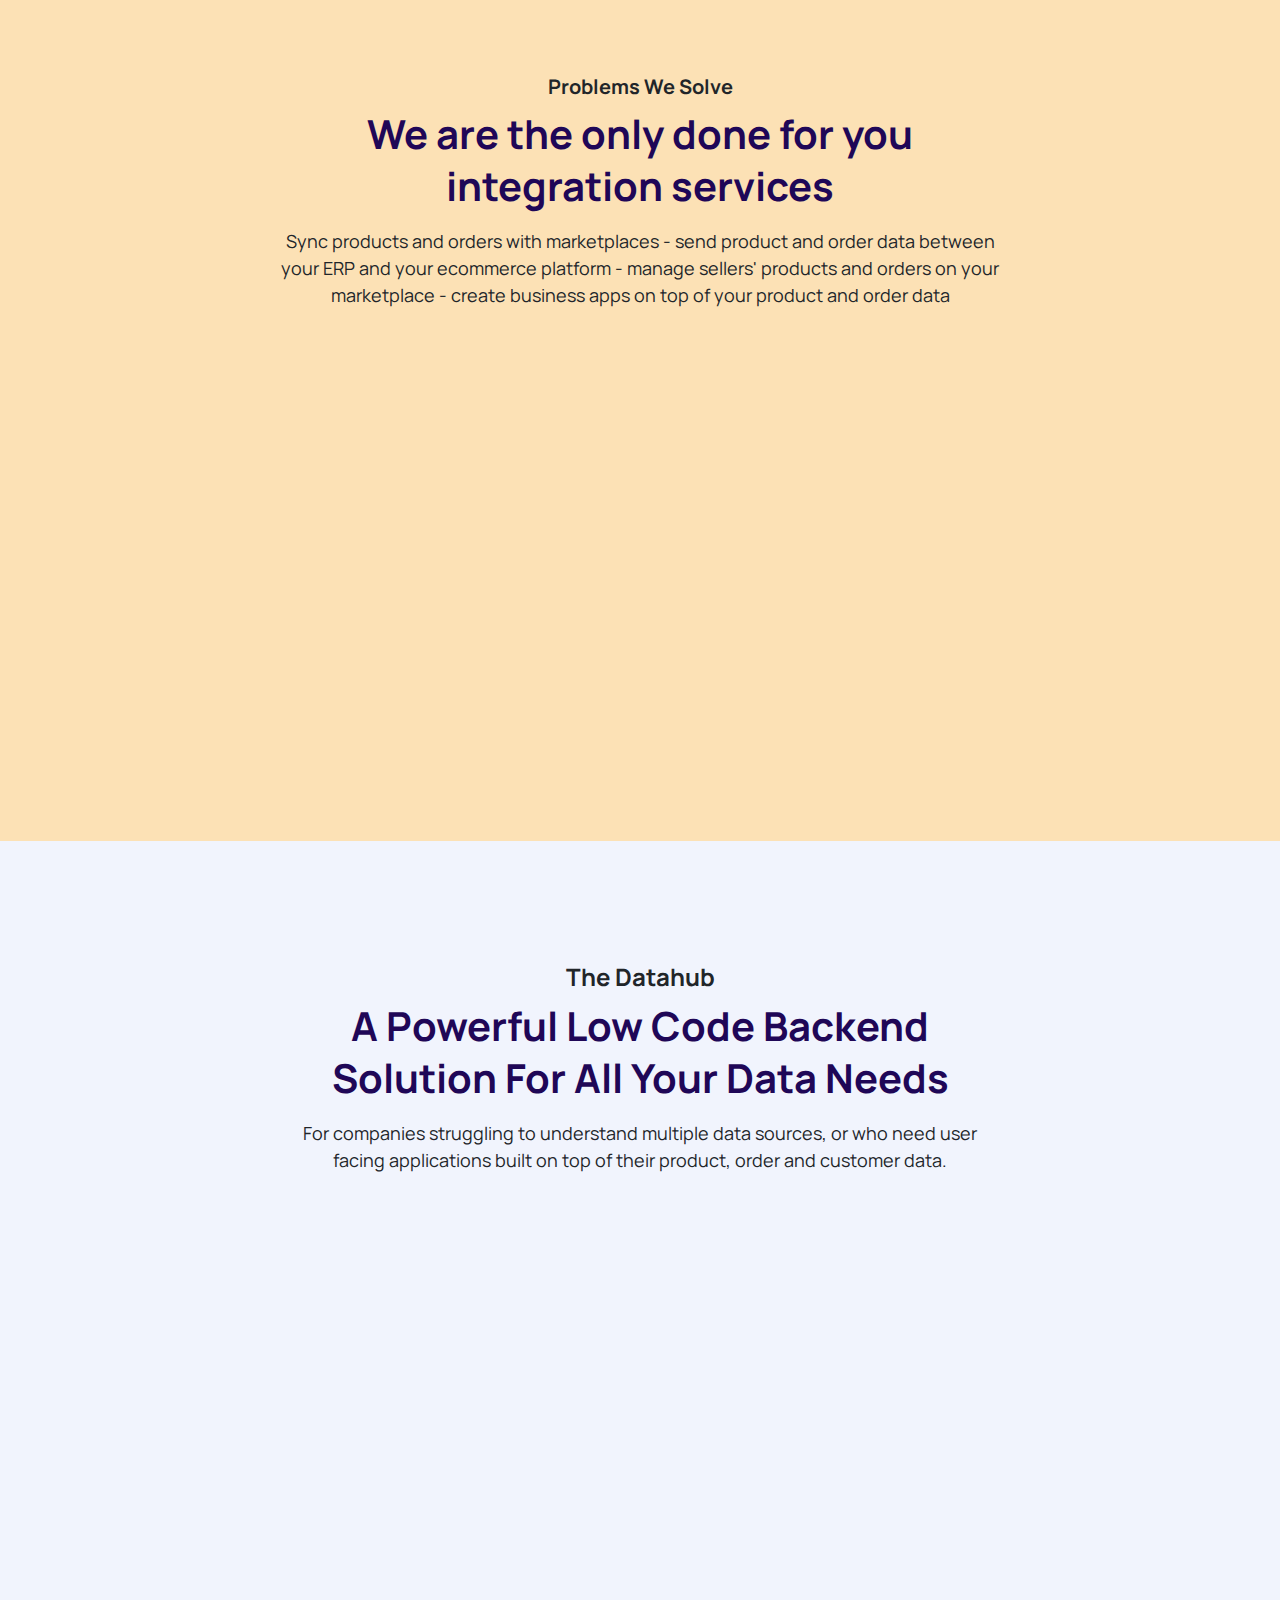
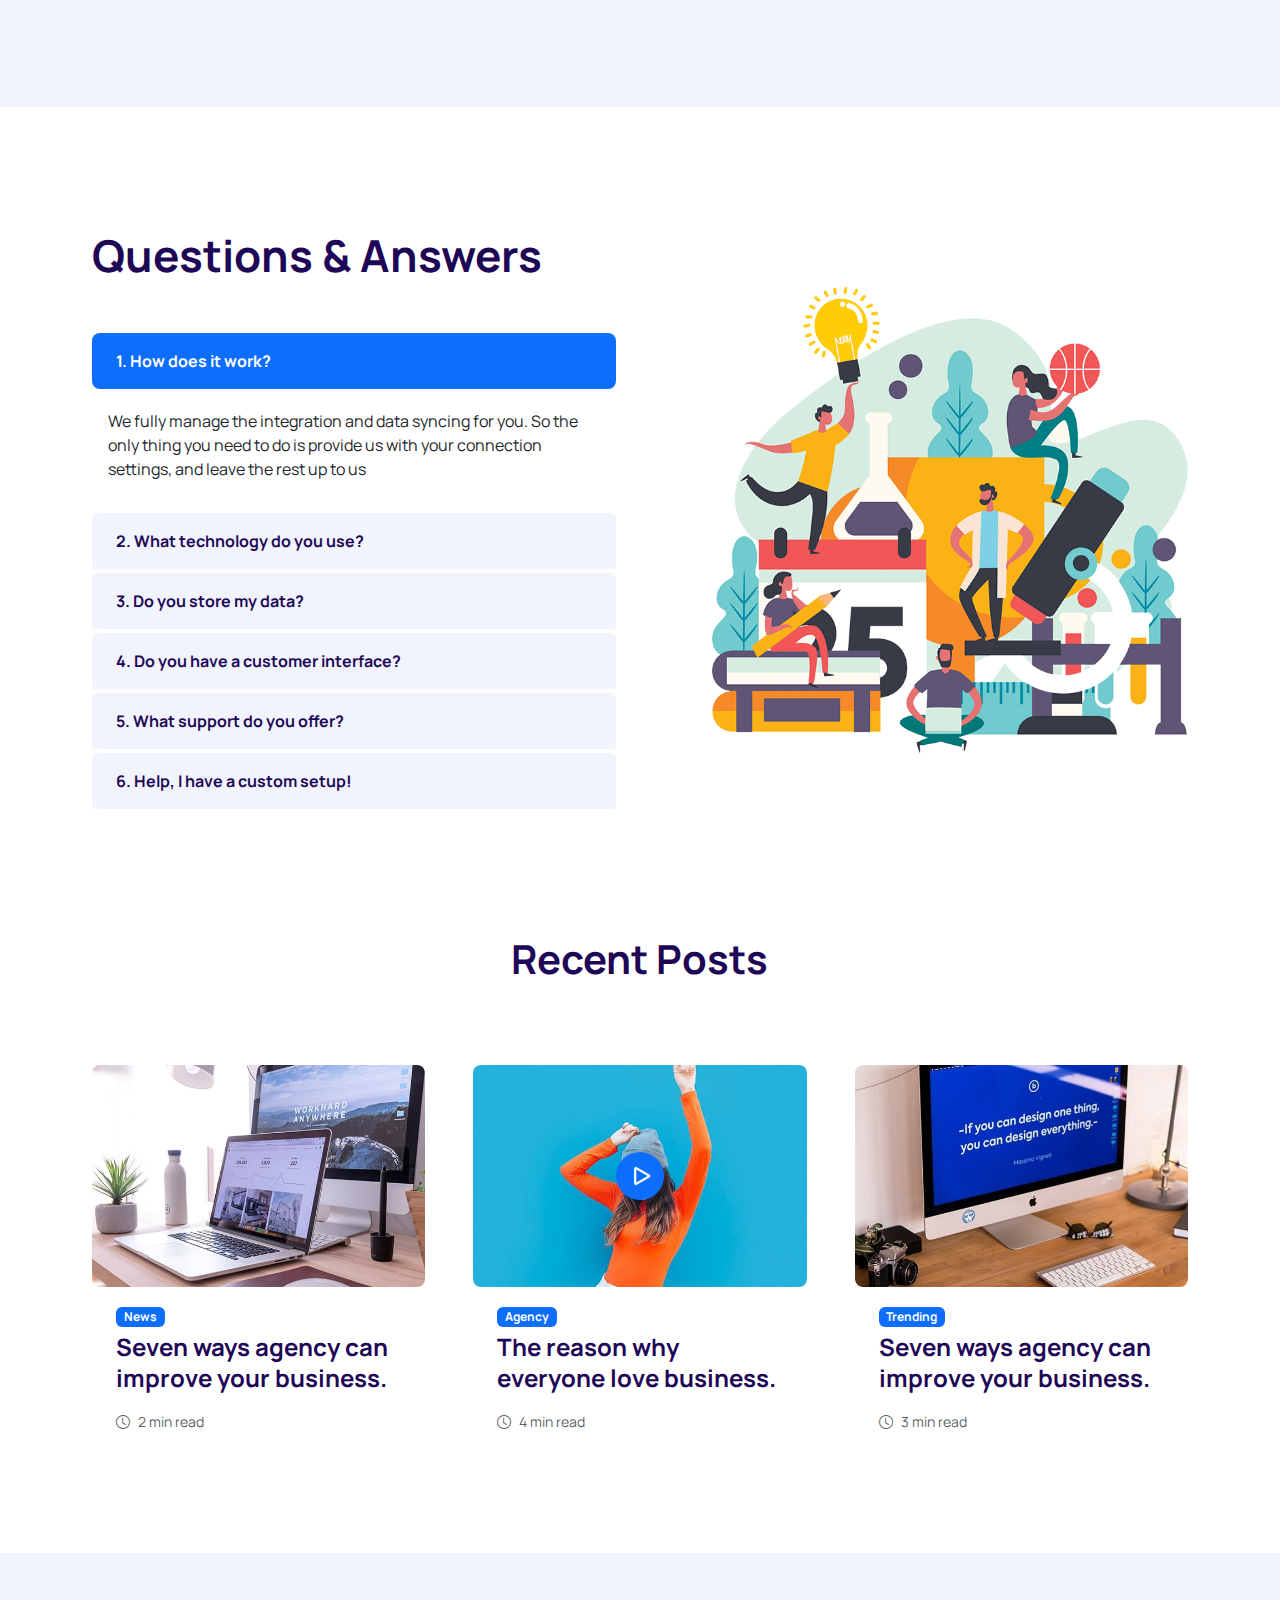
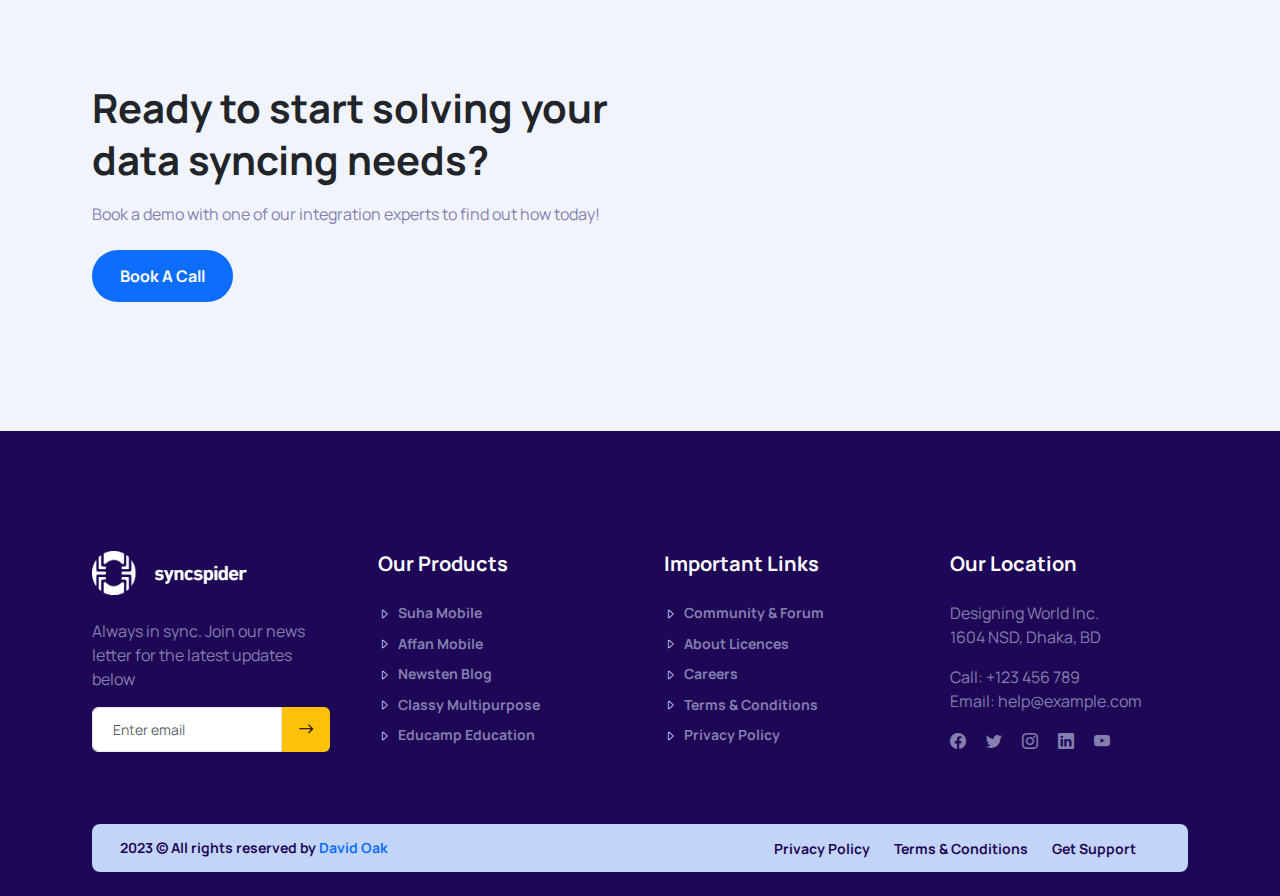
==== commit c0e71a7d: "improve proving page" ====
--- a/index.html
+++ b/index.html
@@ -3,12 +3,9 @@
   <head>
     <meta charset="utf-8" />
     <meta name="viewport" content="width=device-width, initial-scale=1" />
-    <meta
-      name="description"
-      content="Saasbox - Multipurpose HTML Template for Saas &amp; Agency"
-    />
+    <meta name="description" content="SyncSpider - Always in sync" />
     <!-- Title-->
-    <title>Saasbox - Multipurpose HTML Template for Saas &amp; Agency</title>
+    <title>SyncSpider - Always in sync</title>
     <!-- Favicon-->
     <link
       rel="shortcut icon"
@@ -28,135 +25,28 @@
       </div>
     </div>
     <!-- Header Area-->
-    <header class="header-area">
-      <nav class="navbar navbar-expand-lg">
-        <div class="container">
-          <!-- Navbar Brand --><a class="navbar-brand" href="index.html"
-            ><img src="img/syncspider-logo-1.webp" alt="" style="height: 45px"
-          /></a>
-          <!-- Navbar Toggler -->
-          <button
-            class="navbar-toggler"
-            type="button"
-            data-bs-toggle="collapse"
-            data-bs-target="#saasboxNav"
-            aria-controls="saasboxNav"
-            aria-expanded="false"
-            aria-label="Toggle navigation"
-          >
-            <i class="bi bi-grid"></i>
-          </button>
-          <!-- Navbar Nav -->
-          <div class="collapse navbar-collapse" id="saasboxNav">
-            <ul class="navbar-nav navbar-nav-scroll">
-              <li>
-                <a href="#">Home</a>
-              </li>
-              <li class="sb-dropdown">
-                <a href="#">Integrations</a>
-                <ul class="sb-dropdown-menu">
-                  <li><a href="shop-fullwidth.html">All Integrations</a></li>
-                  <li><a href="shop-sidebar.html">eCommerce</a></li>
-                  <li><a href="single-product.html">Marketplaces</a></li>
-                  <li><a href="cart.html">ERPs</a></li>
-                  <li><a href="checkout.html">CRMs</a></li>
-                </ul>
-              </li>
-              <li class="sb-dropdown">
-                <a href="#">Solutions</a>
-                <ul class="sb-dropdown-menu">
-                  <li><a href="shop-fullwidth.html"></a></li>
-                  <li><a href="shop-sidebar.html">eCommerce</a></li>
-                  <li><a href="single-product.html">Marketplaces</a></li>
-                  <li><a href="cart.html">ERPs</a></li>
-                  <li><a href="checkout.html">CRMs</a></li>
-                </ul>
-              </li>
-              <li class="sb-dropdown">
-                <a href="#">Portfolio</a>
-                <ul class="sb-dropdown-menu">
-                  <li><a href="portfolio-standard.html">Portfolio 1</a></li>
-                  <li><a href="portfolio-creative.html">Portfolio 2</a></li>
-                  <li><a href="portfolio-full-width.html">Portfolio 3</a></li>
-                  <li>
-                    <a href="portfolio-details-one.html">Portfolio Details 1</a>
-                  </li>
-                  <li>
-                    <a href="portfolio-details-two.html">Portfolio Details 2</a>
-                  </li>
-                  <li>
-                    <a href="portfolio-details-three.html"
-                      >Portfolio Details 3</a
-                    >
-                  </li>
-                </ul>
-              </li>
-              <li class="sb-dropdown">
-                <a href="#">Blog</a>
-                <ul class="sb-dropdown-menu">
-                  <li><a href="blog-1.html">Blog 1</a></li>
-                  <li><a href="blog-2.html">Blog 2</a></li>
-                  <li><a href="blog-3.html">Blog 3</a></li>
-                  <li><a href="blog-details-1.html">Blog Details 1</a></li>
-                  <li><a href="blog-details-2.html">Blog Details 2</a></li>
-                  <li><a href="blog-details-3.html">Blog Details 3</a></li>
-                </ul>
-              </li>
-              <li class="sb-dropdown">
-                <a href="#">Pages</a>
-                <ul class="sb-dropdown-menu">
-                  <li class="sb-dropdown">
-                    <a href="#">About Us</a>
-                    <ul class="sb-dropdown-menu">
-                      <li><a href="about-standard.html">About Standard</a></li>
-                      <li><a href="about-creative.html">About Creative</a></li>
-                    </ul>
-                  </li>
-                  <li class="sb-dropdown">
-                    <a href="#">Service</a>
-                    <ul class="sb-dropdown-menu">
-                      <li>
-                        <a href="service-standard.html">Service Standard</a>
-                      </li>
-                      <li>
-                        <a href="service-creative.html">Service Creative</a>
-                      </li>
-                    </ul>
-                  </li>
-                  <li class="sb-dropdown">
-                    <a href="#">Authentification</a>
-                    <ul class="sb-dropdown-menu">
-                      <li><a href="register.html">Register</a></li>
-                      <li><a href="login.html">Login</a></li>
-                      <li>
-                        <a href="forget-password.html">Forget Password</a>
-                      </li>
-                    </ul>
-                  </li>
-                  <li><a href="pricing-plan.html">Pricing Plan</a></li>
-                  <li><a href="faq.html">FAQ</a></li>
-                  <li><a href="team.html">Team</a></li>
-                  <li><a href="contact.html">Contact</a></li>
-                  <li><a href="reviews.html">Reviews</a></li>
-                  <li><a href="coming-soon.html">Coming Soon</a></li>
-                  <li><a href="newsletter.html">Newsletter</a></li>
-                  <li><a href="404.html">404 - Error</a></li>
-                </ul>
-              </li>
-            </ul>
-            <!-- Login Button -->
-            <div class="ms-auto mb-3 mb-lg-0">
-              <a class="btn btn-warning btn-sm" href="#">Log In</a>
-            </div>
-          </div>
-        </div>
-      </nav>
-    </header>
+    <div id="navbar-placeholder"></div>
+
+    <script>
+      function loadNavbar() {
+        var xhr = new XMLHttpRequest();
+        xhr.onreadystatechange = function () {
+          if (this.readyState == 4 && this.status == 200) {
+            document.getElementById("navbar-placeholder").innerHTML =
+              this.responseText;
+          }
+        };
+        xhr.open("GET", "components/navbar.html", true);
+        xhr.send();
+      }
+
+      window.onload = loadNavbar;
+    </script>
     <!-- Welcome Area -->
     <div class="welcome-area hero3">
       <div class="welcome3-slide-wrap">
         <!-- Slide Item -->
-        <div class="welcome3-slide-item bg-primary bg-gradient">
+        <div class="welcome3-slide-item bg-primary">
           <div class="container h-100">
             <div class="row g-lg-5 h-100 align-items-center">
               <div class="col-12 col-sm-10 col-md-6">
@@ -194,7 +84,7 @@
                     <a class="btn btn-warning rounded-pill me-3" href="#"
                       >Book A Demo</a
                     ><a class="btn btn-warning rounded-pill" href="#"
-                      >See Features</a
+                      >See Solutions</a
                     >
                   </div>
                 </div>
@@ -213,7 +103,7 @@
           </div>
         </div>
         <!-- Slide Item -->
-        <div class="welcome3-slide-item bg-primary bg-gradient">
+        <div class="welcome3-slide-item bg-primary">
           <div class="container h-100">
             <div class="row g-lg-5 h-100 align-items-center">
               <div class="col-12 col-sm-10 col-md-6">
@@ -233,7 +123,7 @@
                     data-wow-duration="1000ms"
                     data-wow-delay="300ms"
                   >
-                    Fully Managed Integration Service
+                    Fully Managed Integration Services
                   </h2>
                   <p
                     class="mb-5 text-white-50 wow fadeInUp"
@@ -251,7 +141,7 @@
                     <a class="btn btn-warning rounded-pill me-3" href="#"
                       >Book A Demo</a
                     ><a class="btn btn-warning rounded-pill" href="#"
-                      >See Features</a
+                      >See Solutions</a
                     >
                   </div>
                 </div>
@@ -279,42 +169,42 @@
             <div class="partner-slides">
               <div>
                 <div class="partner-logo">
-                  <img src="img/partner-img/1.png" alt="" />
+                  <img src="img/partner-img/7.png" alt="" />
                 </div>
               </div>
               <div>
                 <div class="partner-logo">
-                  <img src="img/partner-img/2.png" alt="" />
+                  <img src="img/partner-img/9.png" alt="" />
                 </div>
               </div>
               <div>
                 <div class="partner-logo">
-                  <img src="img/partner-img/3.png" alt="" />
+                  <img src="img/partner-img/11.png" alt="" />
                 </div>
               </div>
               <div>
                 <div class="partner-logo">
-                  <img src="img/partner-img/4.png" alt="" />
+                  <img src="img/partner-img/8.png" alt="" />
                 </div>
               </div>
               <div>
                 <div class="partner-logo">
-                  <img src="img/partner-img/5.png" alt="" />
+                  <img src="img/partner-img/10.png" alt="" />
                 </div>
               </div>
               <div>
                 <div class="partner-logo">
-                  <img src="img/partner-img/6.png" alt="" />
+                  <img src="img/partner-img/12.png" alt="" />
                 </div>
               </div>
               <div>
                 <div class="partner-logo">
-                  <img src="img/partner-img/1.png" alt="" />
+                  <img src="img/partner-img/14.png" alt="" />
                 </div>
               </div>
               <div>
                 <div class="partner-logo">
-                  <img src="img/partner-img/2.png" alt="" />
+                  <img src="img/partner-img/13.png" alt="" />
                 </div>
               </div>
             </div>
@@ -380,7 +270,7 @@
             >
               <img class="w-100" src="img/illustrator/hero-8.png" alt="" /><a
                 class="video-play-btn play-button"
-                href="https://vimeo.com/150991118"
+                href="https://vimeo.com/888703630"
                 ><i class="bi bi-play"></i><span class="video-sonar"></span
               ></a>
             </div>
@@ -420,7 +310,10 @@
                   <i class="bi bi-bootstrap-fill"></i>
                 </div>
                 <h5>Marketplaces</h5>
-                <p>Build fast, responsive sites with Bootstrap.</p>
+                <p>
+                  List product and sync orders onthe world's most popular
+                  marketplaces
+                </p>
                 <a class="btn btn-primary btn-minimal" href="#"
                   >Learn more...</a
                 >
@@ -437,8 +330,10 @@
                 <div class="feature-icon mb-4 text-warning">
                   <i class="bi bi-code-slash"></i>
                 </div>
-                <h5>ERPs</h5>
-                <p>The write less, do more with JavaScript Library.</p>
+                <h5>eCommerce</h5>
+                <p>
+                  Connect your eCommerce stores to as many services as you need
+                </p>
                 <a class="btn btn-info btn-minimal" href="#">Learn more...</a>
               </div>
             </div>
@@ -453,8 +348,11 @@
                 <div class="feature-icon mb-4 text-danger">
                   <i class="bi bi-bullseye"></i>
                 </div>
-                <h5>Seller Management</h5>
-                <p>It compiles to HTML and has a simplified syntax.</p>
+                <h5>ERPs</h5>
+                <p>
+                  Syncspider connects ERPs with ecommerce stores, marketplaces
+                  and more
+                </p>
                 <a class="btn btn-danger btn-minimal" href="#">Learn more...</a>
               </div>
             </div>
@@ -469,8 +367,102 @@
                 <div class="feature-icon mb-4 text-info">
                   <i class="bi bi-braces"></i>
                 </div>
-                <h5>SCSS Featured</h5>
-                <p>Sass is the stable &amp; powerful grade CSS.</p>
+                <h5>Seller Management</h5>
+                <p>We support seller management for your own marketplace</p>
+                <a class="btn btn-dark btn-minimal" href="#">Learn more...</a>
+              </div>
+            </div>
+          </div>
+        </div>
+      </div>
+    </div>
+
+    <!-- Datahub Area-->
+    <div class="saasbox-pricing-plan-area bg-gray pt-120 pb-120">
+      <div class="container">
+        <div class="row justify-content-center">
+          <div class="col-12 col-sm-9 col-lg-8">
+            <div class="section-heading text-center">
+              <h4 class="text-dark">The Datahub</h4>
+              <h2>
+                A Powerful Low Code Backend Solution For All Your Data Needs
+              </h2>
+              <p class="text-dark">
+                For companies struggling to understand multiple data sources, or
+                who need user facing applications built on top of their product,
+                order and customer data.
+              </p>
+            </div>
+          </div>
+        </div>
+      </div>
+      <div class="container">
+        <div class="row g-4 g-xxl-5">
+          <div class="col-12 col-sm-6 col-lg-3">
+            <div
+              class="card feature2-card shadow-lg wow fadeInUp"
+              data-wow-duration="1000ms"
+              data-wow-delay="200ms"
+            >
+              <div class="card-body">
+                <div class="feature-icon mb-4 text-primary">
+                  <i class="bi bi-bootstrap-fill"></i>
+                </div>
+                <h5>Frontend API</h5>
+                <p>
+                  Build business applications quickly on top of your product
+                  data
+                </p>
+                <a class="btn btn-primary btn-minimal" href="#"
+                  >Learn more...</a
+                >
+              </div>
+            </div>
+          </div>
+          <div class="col-12 col-sm-6 col-lg-3">
+            <div
+              class="card feature2-card shadow-lg wow fadeInUp"
+              data-wow-duration="1000ms"
+              data-wow-delay="400ms"
+            >
+              <div class="card-body">
+                <div class="feature-icon mb-4 text-warning">
+                  <i class="bi bi-code-slash"></i>
+                </div>
+                <h5>Product Enrichment</h5>
+                <p>Connect multiple data sources to enrich your product data</p>
+                <a class="btn btn-info btn-minimal" href="#">Learn more...</a>
+              </div>
+            </div>
+          </div>
+          <div class="col-12 col-sm-6 col-lg-3">
+            <div
+              class="card feature2-card shadow-lg wow fadeInUp"
+              data-wow-duration="1000ms"
+              data-wow-delay="600ms"
+            >
+              <div class="card-body">
+                <div class="feature-icon mb-4 text-danger">
+                  <i class="bi bi-bullseye"></i>
+                </div>
+                <h5>Lowcode Backend</h5>
+                <p>Quickly pull ERP and eCommerce data into a database</p>
+                <a class="btn btn-danger btn-minimal" href="#">Learn more...</a>
+              </div>
+            </div>
+          </div>
+          <div class="col-12 col-sm-6 col-lg-3">
+            <div
+              class="card feature2-card shadow-lg wow fadeInUp"
+              data-wow-duration="1000ms"
+              data-wow-delay="800ms"
+            >
+              <div class="card-body">
+                <div class="feature-icon mb-4 text-info">
+                  <i class="bi bi-braces"></i>
+                </div>
+                <h5>Data Visualisation</h5>
+                <p>See your data resources in tables, for easy understanding</p>
                 <a class="btn btn-dark btn-minimal" href="#">Learn more...</a>
               </div>
             </div>
@@ -498,7 +490,7 @@
                       aria-expanded="true"
                       aria-controls="collapseOne"
                     >
-                      1. How can I purchased Saasbox?
+                      1. How does it work?
                     </button>
                   </div>
                   <div
@@ -509,10 +501,9 @@
                   >
                     <div class="card-body">
                       <p>
-                        Anim pariatur cliche reprehenderit, enim eiusmod high
-                        life accusamus terry richardson ad squid. 3 wolf moon
-                        officia aute, non cupidatat skateboard dolor brunch.
-                        Food truck quinoa nesciunt eiusmod.
+                        We fully manage the integration and data syncing for
+                        you. So the only thing you need to do is provide us with
+                        your connection settings, and leave the rest up to us
                       </p>
                     </div>
                   </div>
@@ -528,7 +519,7 @@
                       aria-expanded="true"
                       aria-controls="collapseTwo"
                     >
-                      2. What are the minimum requirements?
+                      2. What technology do you use?
                     </button>
                   </div>
                   <div
@@ -539,10 +530,9 @@
                   >
                     <div class="card-body">
                       <p>
-                        Anim pariatur cliche reprehenderit, enim eiusmod high
-                        life accusamus terry richardson ad squid. 3 wolf moon
-                        officia aute, non cupidatat skateboard dolor brunch.
-                        Food truck quinoa nesciunt eiusmod.
+                        We use a proprietary data syncing solution built and
+                        owned by us. This gives us full control over how we can
+                        handle data
                       </p>
                     </div>
                   </div>
@@ -558,7 +548,7 @@
                       aria-expanded="true"
                       aria-controls="collapseThree"
                     >
-                      3. What is the regular license?
+                      3. Do you store my data?
                     </button>
                   </div>
                   <div
@@ -569,10 +559,10 @@
                   >
                     <div class="card-body">
                       <p>
-                        Anim pariatur cliche reprehenderit, enim eiusmod high
-                        life accusamus terry richardson ad squid. 3 wolf moon
-                        officia aute, non cupidatat skateboard dolor brunch.
-                        Food truck quinoa nesciunt eiusmod.
+                        No, unless you are using the datahub solution. When
+                        syncing data between platforms, we create a temporary
+                        database to store the necessary information, which gets
+                        destroyed after the syn has completed
                       </p>
                     </div>
                   </div>
@@ -588,7 +578,7 @@
                       aria-expanded="true"
                       aria-controls="collapseFour"
                     >
-                      4. What is the extended license?
+                      4. Do you have a customer interface?
                     </button>
                   </div>
                   <div
@@ -599,10 +589,8 @@
                   >
                     <div class="card-body">
                       <p>
-                        Anim pariatur cliche reprehenderit, enim eiusmod high
-                        life accusamus terry richardson ad squid. 3 wolf moon
-                        officia aute, non cupidatat skateboard dolor brunch.
-                        Food truck quinoa nesciunt eiusmod.
+                        All customers can access their individual Syncspider
+                        account to see how we are transferring data if needed.
                       </p>
                     </div>
                   </div>
@@ -618,7 +606,7 @@
                       aria-expanded="true"
                       aria-controls="collapseFive"
                     >
-                      5. How can I get help?
+                      5. What support do you offer?
                     </button>
                   </div>
                   <div
@@ -629,10 +617,37 @@
                   >
                     <div class="card-body">
                       <p>
-                        Anim pariatur cliche reprehenderit, enim eiusmod high
-                        life accusamus terry richardson ad squid. 3 wolf moon
-                        officia aute, non cupidatat skateboard dolor brunch.
-                        Food truck quinoa nesciunt eiusmod.
+                        All customers have a dedicated integration speclialist
+                        who can help with any problems or issues
+                      </p>
+                    </div>
+                  </div>
+                </div>
+                <!-- Single FAQ -->
+                <div class="card border-0">
+                  <div class="card-header" id="headingSix">
+                    <button
+                      class="btn collapsed"
+                      type="button"
+                      data-bs-toggle="collapse"
+                      data-bs-target="#collapseSix"
+                      aria-expanded="true"
+                      aria-controls="collapseSix"
+                    >
+                      6. Help, I have a custom setup!
+                    </button>
+                  </div>
+                  <div
+                    class="collapse"
+                    id="collapseSix"
+                    aria-labelledby="headingSix"
+                    data-bs-parent="#faqaccordian"
+                  >
+                    <div class="card-body">
+                      <p>
+                        Not a problem, Syncspider's technology has been
+                        specifically setup to help solve platforms who "do
+                        things differently"
                       </p>
                     </div>
                   </div>
@@ -643,106 +658,6 @@
           <div class="col-12 col-md-5 col-lg-6">
             <div class="faq--thumbnail ms-xl-5">
               <img src="img/illustrator/3.png" alt="" />
-            </div>
-          </div>
-        </div>
-      </div>
-    </div>
-    <div class="mb-120 d-block"></div>
-    <!-- Pricing Plan Area-->
-    <div class="saasbox-pricing-plan-area bg-gray pt-120 pb-120">
-      <div class="container">
-        <div class="row justify-content-center">
-          <div class="col-12 col-sm-9 col-lg-7 col-xxl-6">
-            <div class="section-heading text-center">
-              <h6>Pricing Table</h6>
-              <h2>Easy &amp; Simple Plan</h2>
-              <p>
-                It's crafted with the latest trend of design &amp; coded with
-                all modern approaches. It's a robust &amp; multi-dimensional
-                usable template.
-              </p>
-            </div>
-          </div>
-        </div>
-        <div class="row justify-content-center g-4 g-lg-5">
-          <!-- Single Pricing Plan-->
-          <div class="col-12 col-sm-9 col-md-6 col-lg-5 col-xl-4">
-            <div class="card pricing-card">
-              <div class="pricing-heading">
-                <div class="price">
-                  <h6>Basic</h6>
-                  <h1 class="mb-0 display-3 fw-bold text-info">$23</h1>
-                  <span class="fz-12 d-block">per month</span>
-                </div>
-              </div>
-              <div class="pricing-desc my-5">
-                <ul class="ps-0 mb-0 list-unstyled">
-                  <li>1 Month Usage</li>
-                  <li>Lifetime Updates</li>
-                  <li class="times">1 Website License</li>
-                  <li class="times">Free Support</li>
-                  <li class="times">Download New Release</li>
-                </ul>
-              </div>
-              <div class="pricing-btn">
-                <a class="btn btn-info btn-sm rounded-pill" href="#"
-                  >Choose Plan
-                  <svg
-                    class="bi bi-arrow-right ms-1"
-                    xmlns="http://www.w3.org/2000/svg"
-                    width="18"
-                    height="18"
-                    fill="currentColor"
-                    viewBox="0 0 16 16"
-                  >
-                    <path
-                      fill-rule="evenodd"
-                      d="M1 8a.5.5 0 0 1 .5-.5h11.793l-3.147-3.146a.5.5 0 0 1 .708-.708l4 4a.5.5 0 0 1 0 .708l-4 4a.5.5 0 0 1-.708-.708L13.293 8.5H1.5A.5.5 0 0 1 1 8z"
-                    ></path></svg
-                ></a>
-              </div>
-            </div>
-          </div>
-          <!-- Single Pricing Plan-->
-          <div class="col-12 col-sm-9 col-md-6 col-lg-5 col-xl-4">
-            <div
-              class="card pricing-card active bg-img"
-              style="background-image: url('img/core-img/3.png')"
-            >
-              <div class="pricing-heading">
-                <div class="price">
-                  <h6>Standard</h6>
-                  <h1 class="mb-0 display-3 fw-bold text-warning">$99</h1>
-                  <span class="fz-12 d-block">per month</span>
-                </div>
-              </div>
-              <div class="pricing-desc my-5">
-                <ul class="ps-0 mb-0 list-unstyled">
-                  <li>1 Month Usage</li>
-                  <li>Lifetime Updates</li>
-                  <li>1 Website License</li>
-                  <li class="times">Free Support</li>
-                  <li class="times">Download New Release</li>
-                </ul>
-              </div>
-              <div class="pricing-btn">
-                <a class="btn btn-warning btn-sm rounded-pill" href="#"
-                  >Choose Plan
-                  <svg
-                    class="bi bi-arrow-right ms-1"
-                    xmlns="http://www.w3.org/2000/svg"
-                    width="18"
-                    height="18"
-                    fill="currentColor"
-                    viewBox="0 0 16 16"
-                  >
-                    <path
-                      fill-rule="evenodd"
-                      d="M1 8a.5.5 0 0 1 .5-.5h11.793l-3.147-3.146a.5.5 0 0 1 .708-.708l4 4a.5.5 0 0 1 0 .708l-4 4a.5.5 0 0 1-.708-.708L13.293 8.5H1.5A.5.5 0 0 1 1 8z"
-                    ></path></svg
-                ></a>
-              </div>
             </div>
           </div>
         </div>
@@ -755,13 +670,7 @@
         <div class="row justify-content-center">
           <div class="col-12 col-sm-9 col-lg-7 col-xxl-6">
             <div class="section-heading text-center">
-              <h6>Latest Blog's</h6>
-              <h2>Our Latest News</h2>
-              <p>
-                It's crafted with the latest trend of design &amp; coded with
-                all modern approaches. It's a robust &amp; multi-dimensional
-                usable template.
-              </p>
+              <h2>Recent Posts</h2>
             </div>
           </div>
         </div>
@@ -841,13 +750,13 @@
           <div class="col-12 col-sm-9 col-md-6">
             <div class="cta-text">
               <h2 class="text-dark">
-                Ready to start your first project with the Saasbox?
+                Ready to start solving your data syncing needs?
               </h2>
               <p class="mb-4">
-                Each purchase of Saasbox comes with six months free support —
-                and a lifetime of free updates.
+                Book a demo with one of our integration experts to find out how
+                today!
               </p>
-              <a class="btn btn-primary rounded-pill" href="#">Start Now</a>
+              <a class="btn btn-primary rounded-pill" href="#">Book A Call</a>
             </div>
           </div>
           <div class="col-12 col-sm-9 col-md-6">
@@ -881,18 +790,21 @@
       </div>
     </div>
     <!-- Footer Area-->
-    <footer class="footer-area footer-2 pt-120 pb-120">
+    <footer class="footer-area footer-2 pt-120 pb-4">
       <div class="container">
         <div class="row g-4 g-lg-5">
           <!-- Footer Widget Area -->
           <div class="col-12 col-sm-6 col-lg-3">
             <div class="footer-widget-area">
               <a class="d-block mb-4" href="index.html"
-                ><img src="img/core-img/logo-white.png" alt=""
+                ><img
+                  src="img/syncspider-logo-1.webp"
+                  alt=""
+                  style="max-width: 65%"
               /></a>
               <p>
-                It's crafted with the latest trend of design &amp; coded with
-                all modern approaches.
+                Always in sync. Join our news letter for the latest updates
+                below
               </p>
               <!-- Newsletter Form -->
               <div class="newsletter-form mb-4">
@@ -1037,8 +949,8 @@
             class="copywrite-text text-center text-lg-start mb-3 mb-lg-0 me-lg-4"
           >
             <p class="mb-0">
-              2021 &copy; All rights reserved by
-              <a href="#" target="_blank">Designing World</a>
+              2023 &copy; All rights reserved by
+              <a href="#" target="_blank">David Oak</a>
             </p>
           </div>
           <!-- Footer Nav -->
@@ -1052,7 +964,7 @@
             </ul>
           </div>
           <!-- Dropup -->
-          <div class="language-dropdown text-center text-lg-end">
+          <!--<div class="language-dropdown text-center text-lg-end">
             <button
               class="btn dropdown-toggle"
               type="button"
@@ -1074,7 +986,7 @@
                 ><span class="me-2 flag-icon flag-icon-es"></span>Spanish</a
               >
             </div>
-          </div>
+          </div> -->
         </div>
       </div>
     </footer>
--- a/style.css
+++ b/style.css
@@ -645,7 +645,7 @@
 .header-area {
   -webkit-transition: all 500ms ease;
   transition: all 500ms ease;
-  background-color: transparent;
+  background-color: #4583fa;
   position: fixed;
   width: 100%;
   top: 0;
@@ -1311,6 +1311,7 @@
     font-size: 3rem;
   }
 }
+
 .welcome-area.hero4 {
   background-color: #ffffff;
 }
@@ -1331,6 +1332,9 @@
   font-size: 1.75rem;
   margin-bottom: 1rem;
 }
+
+
+
 @media only screen and (min-width:992px) {
   .welcome-area.hero4 .welcome-content h2 {
     font-size: 2.25rem;
@@ -1391,6 +1395,44 @@
 }
 .welcome-area.hero4 .hero4-slide-controls .tns-nav button.tns-nav-active {
   background-color: #0d6efd;
+}
+
+.welcome-area.hero5 .welcome3-slide-item {
+  width: 100%;
+  height: 500px;
+}
+@media only screen and (min-width:768px) {
+  .welcome-area.hero3 .welcome3-slide-item {
+    height: 500px;
+  }
+}
+@media only screen and (min-width:992px) {
+  .welcome-area.hero5 .welcome3-slide-item {
+    height: 660px;
+  }
+}
+@media only screen and (min-width:1200px) {
+  .welcome-area.hero5 .welcome3-slide-item {
+    height: 750px;
+  }
+}
+@media only screen and (min-width:1400px) {
+  .welcome-area.hero5 .welcome3-slide-item {
+    height: 800px;
+  }
+}
+.welcome-area.hero5 .welcome-content h2 {
+  font-size: 1.75rem;
+}
+@media only screen and (min-width:992px) {
+  .welcome-area.hero5 .welcome-content h2 {
+    font-size: 2.125rem;
+  }
+}
+@media only screen and (min-width:1200px) {
+  .welcome-area.hero5 .welcome-content h2 {
+    font-size: 3rem;
+  }
 }
 
 @-webkit-keyframes slideAnimation {
@@ -1949,6 +1991,7 @@
 .pricing-card {
   position: relative;
   z-index: 1;
+
   border-radius: 0.75rem;
   padding: 40px;
   background-color: #ffffff;
@@ -1960,8 +2003,8 @@
   }
 }
 .pricing-card .pricing-heading .price {
-  width: 60%;
-  max-width: 60%;
+  width: 100%;
+  max-width: 100%;
   -webkit-box-flex: 0;
       -ms-flex: 0 0 60%;
           flex: 0 0 60%;
@@ -3805,7 +3848,7 @@
   position: relative;
   z-index: 1;
   height: 200px;
-  background-color: #f1f4fd;
+  background-color: #2a71f9;
 }
 @media only screen and (min-width:768px) {
   .breadcrumb-wrapper {
@@ -3874,13 +3917,13 @@
   top: 3px;
 }
 .breadcrumb-wrapper.breadcrumb-bg-light .breadcrumb-title {
-  color: #1f0757;
+  color: white;
 }
 .breadcrumb-wrapper.breadcrumb-bg-light .breadcrumb .breadcrumb-item {
-  color: #8480ae;
+  color: white;
 }
 .breadcrumb-wrapper.breadcrumb-bg-light .breadcrumb .breadcrumb-item a {
-  color: #1f0757;
+  color: white;
 }
 .breadcrumb-wrapper.breadcrumb-bg-light .breadcrumb .breadcrumb-item a:hover, .breadcrumb-wrapper.breadcrumb-bg-light .breadcrumb .breadcrumb-item a:focus {
   color: #0d6efd;
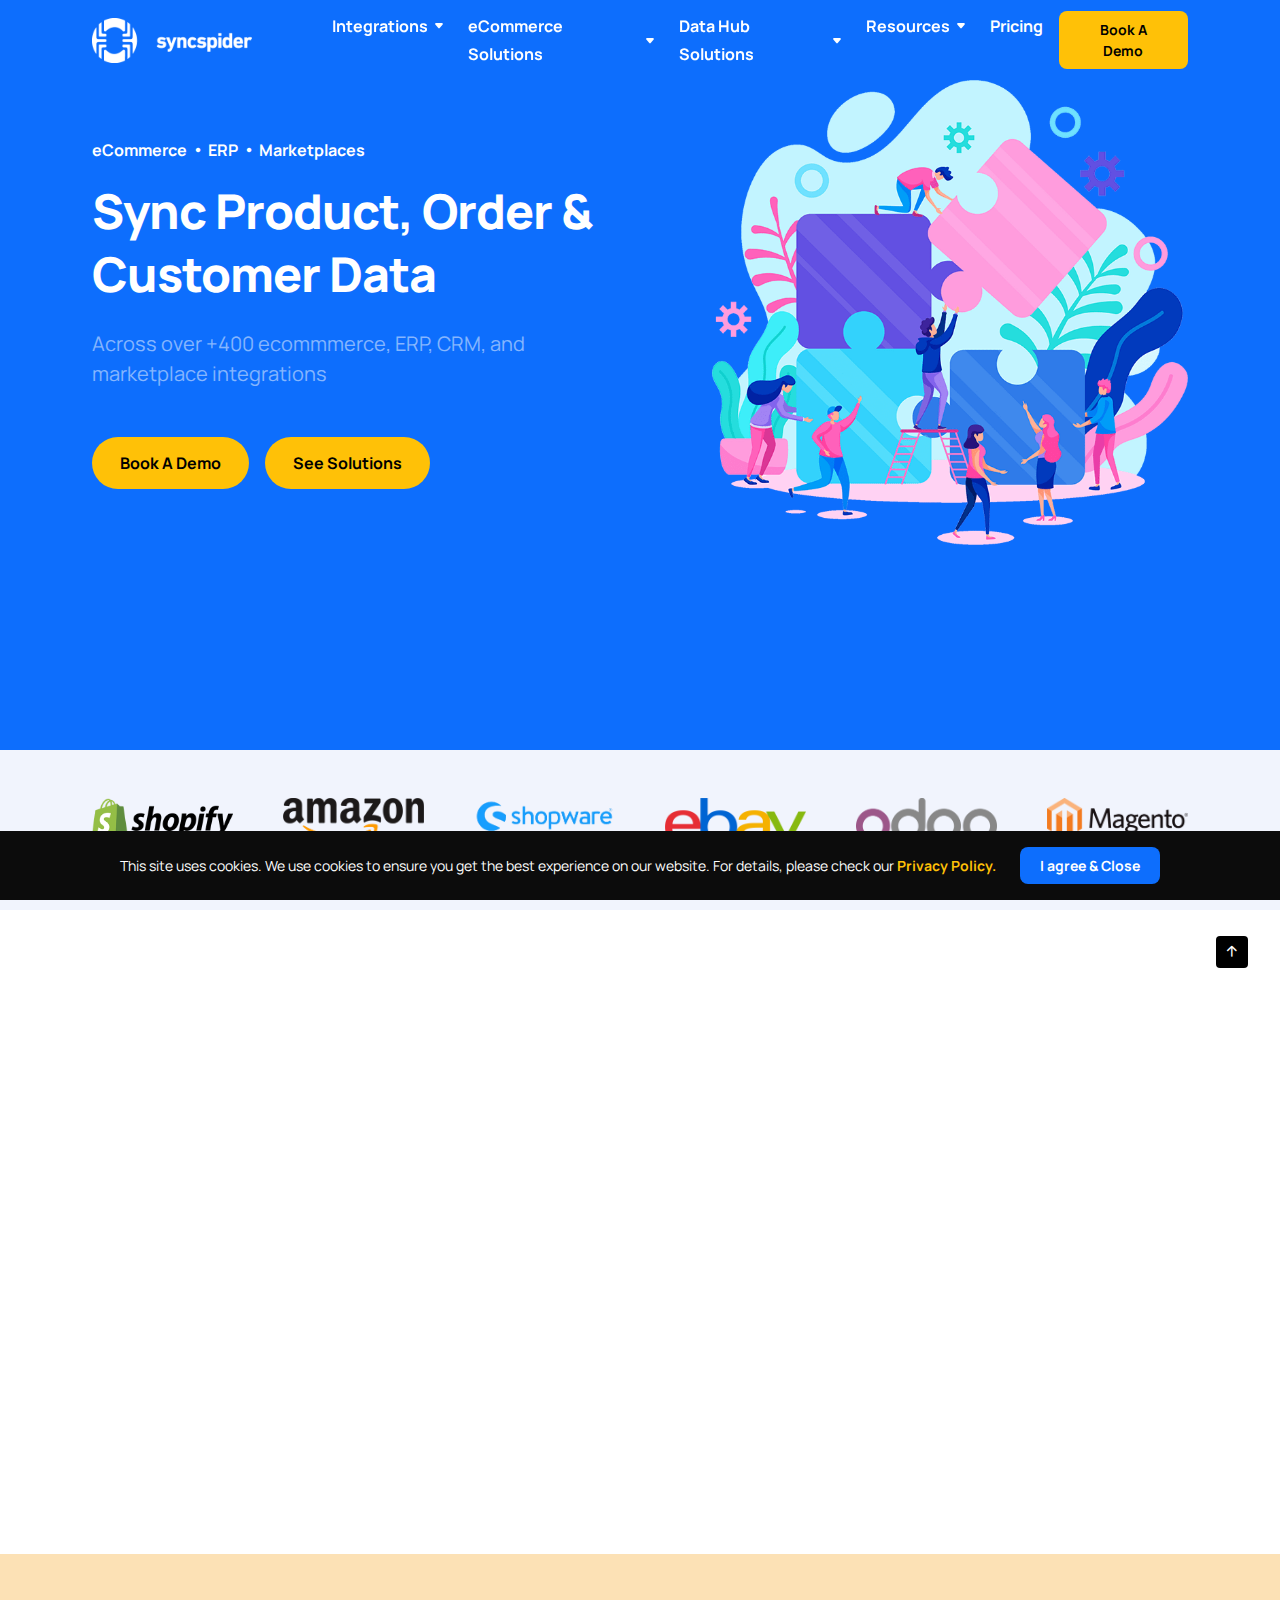
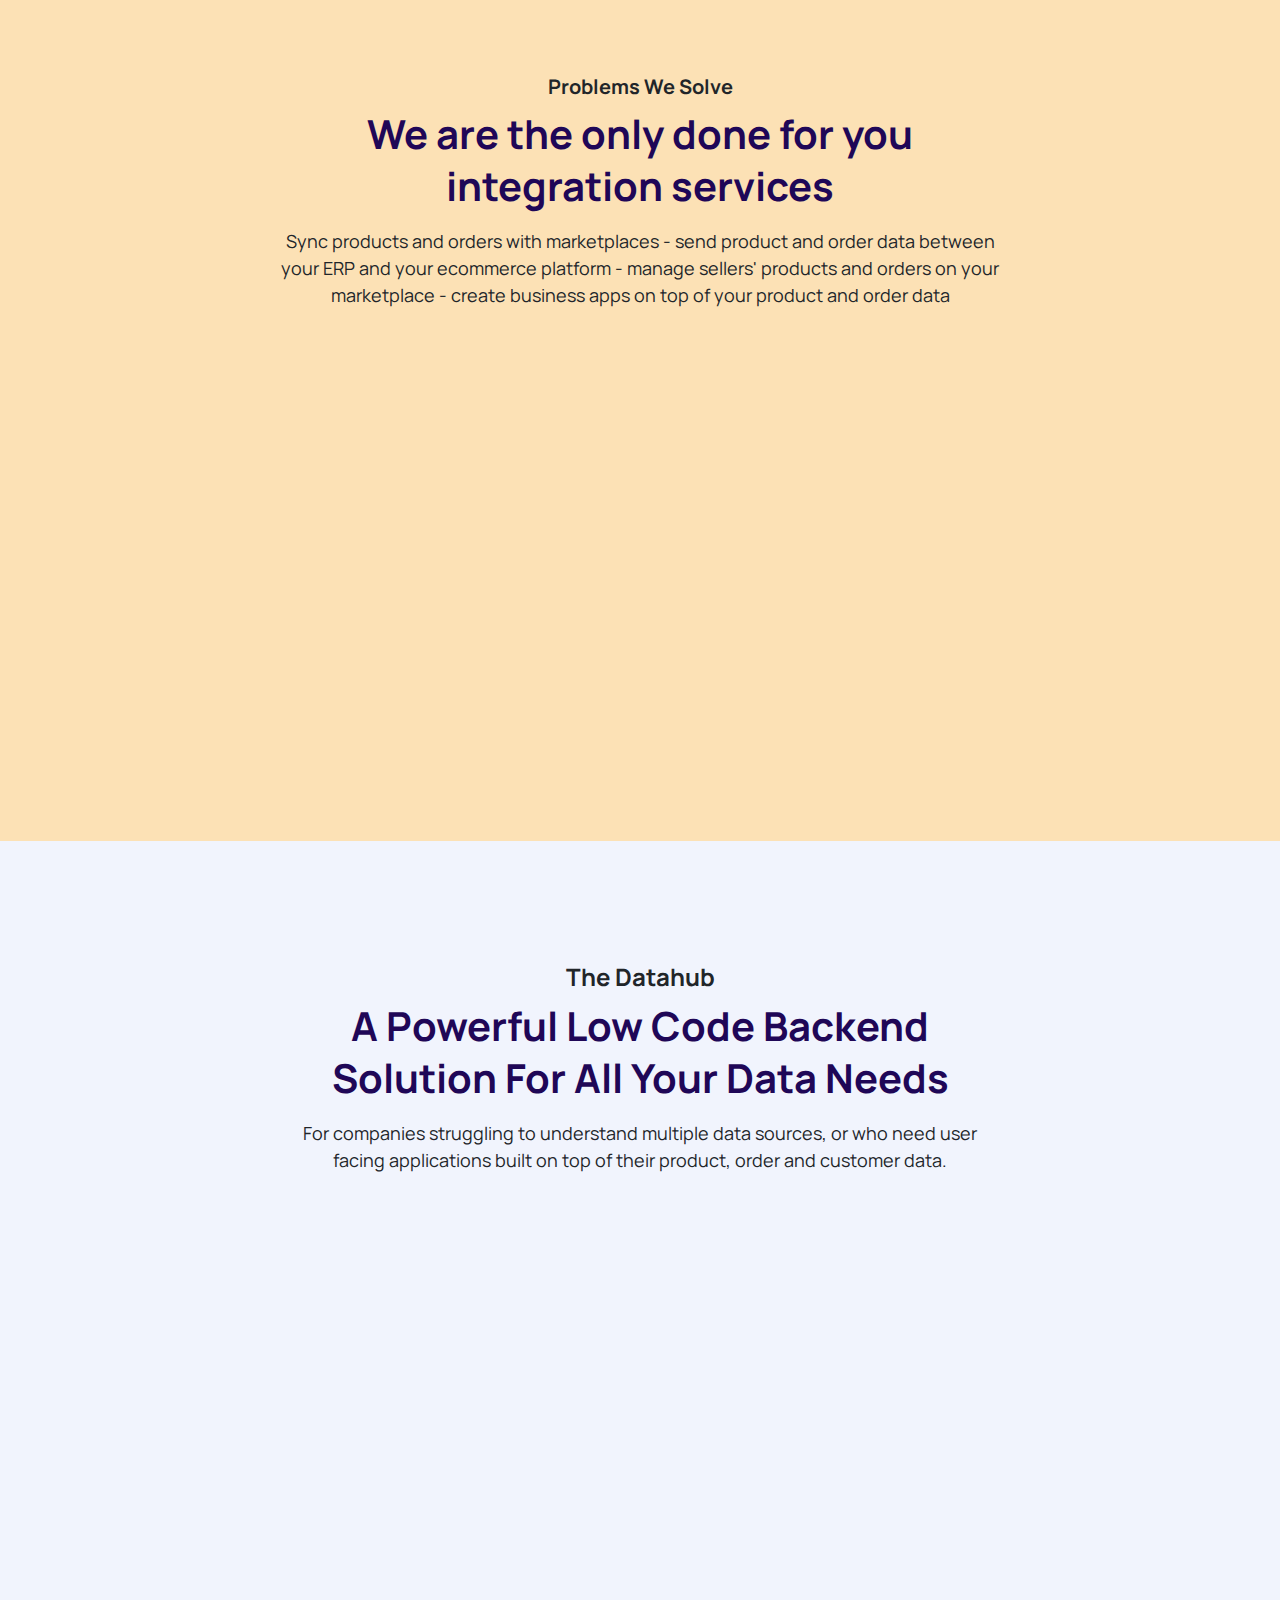
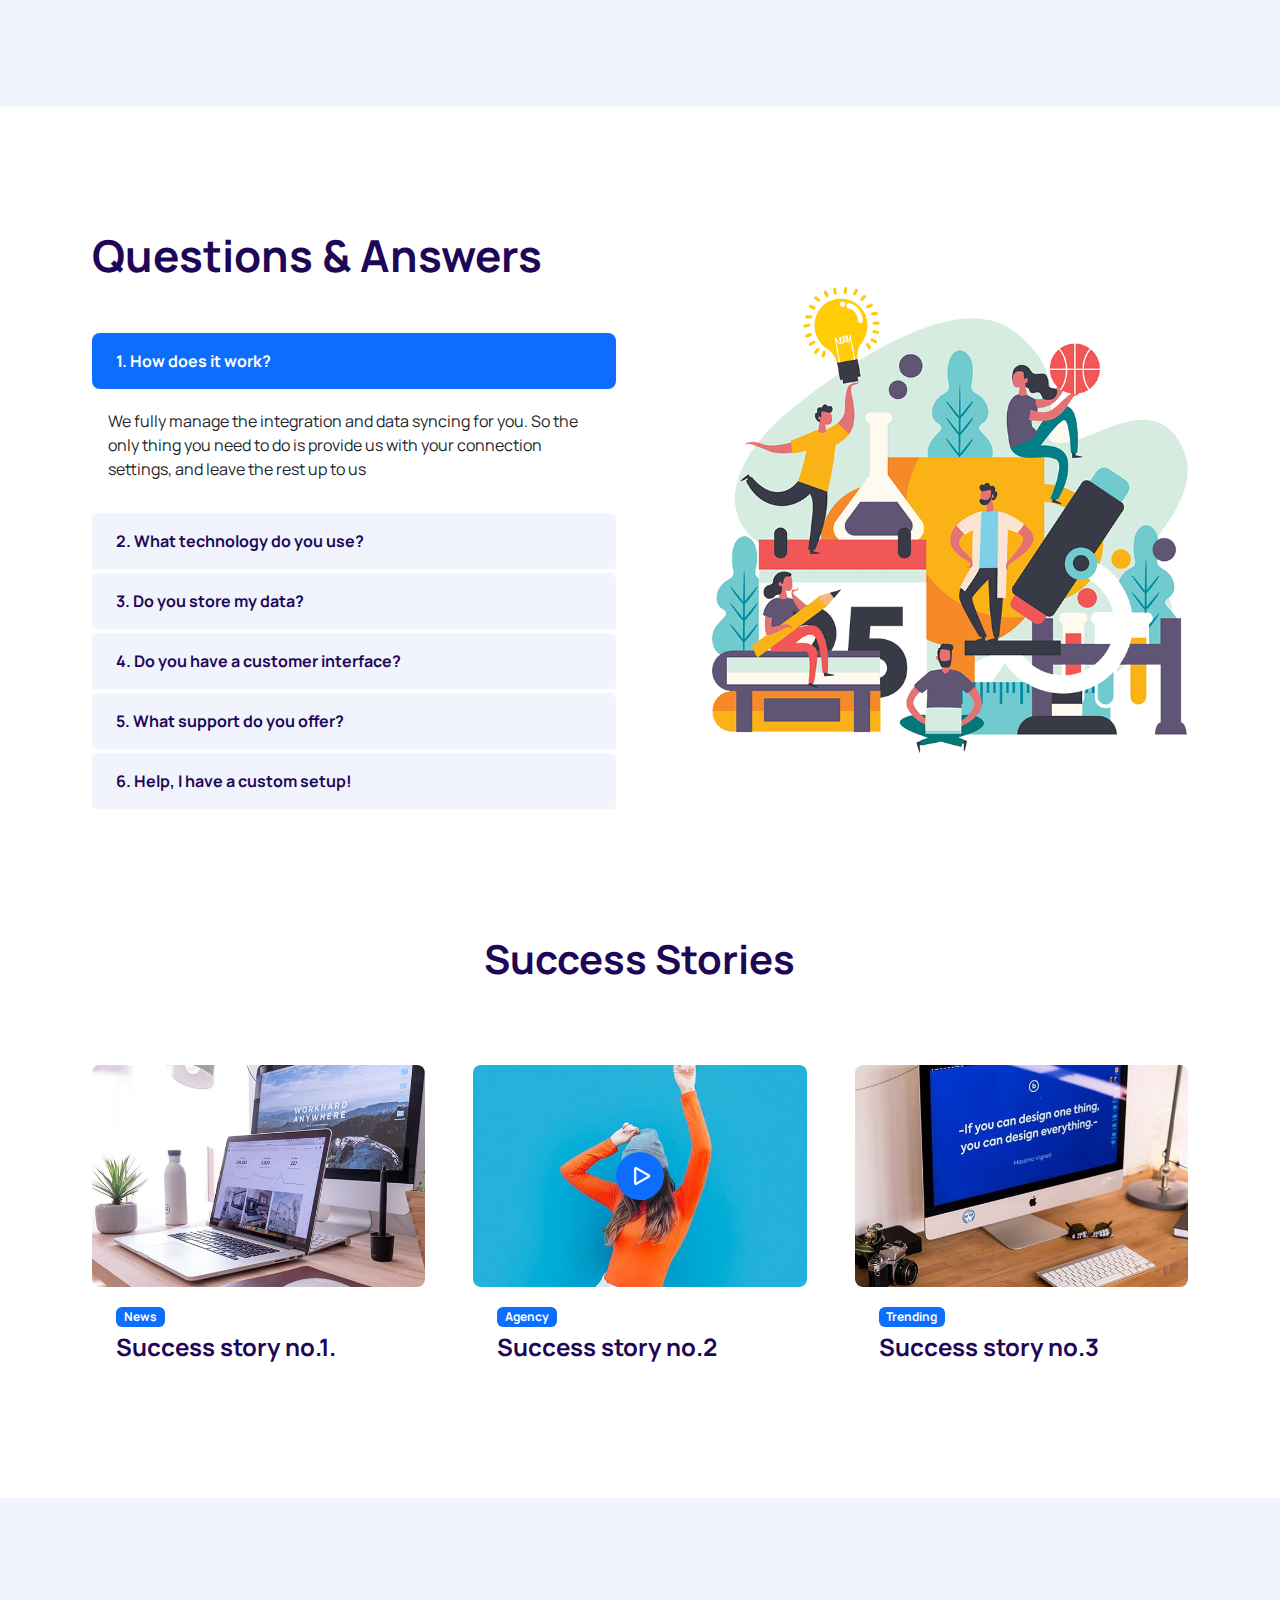
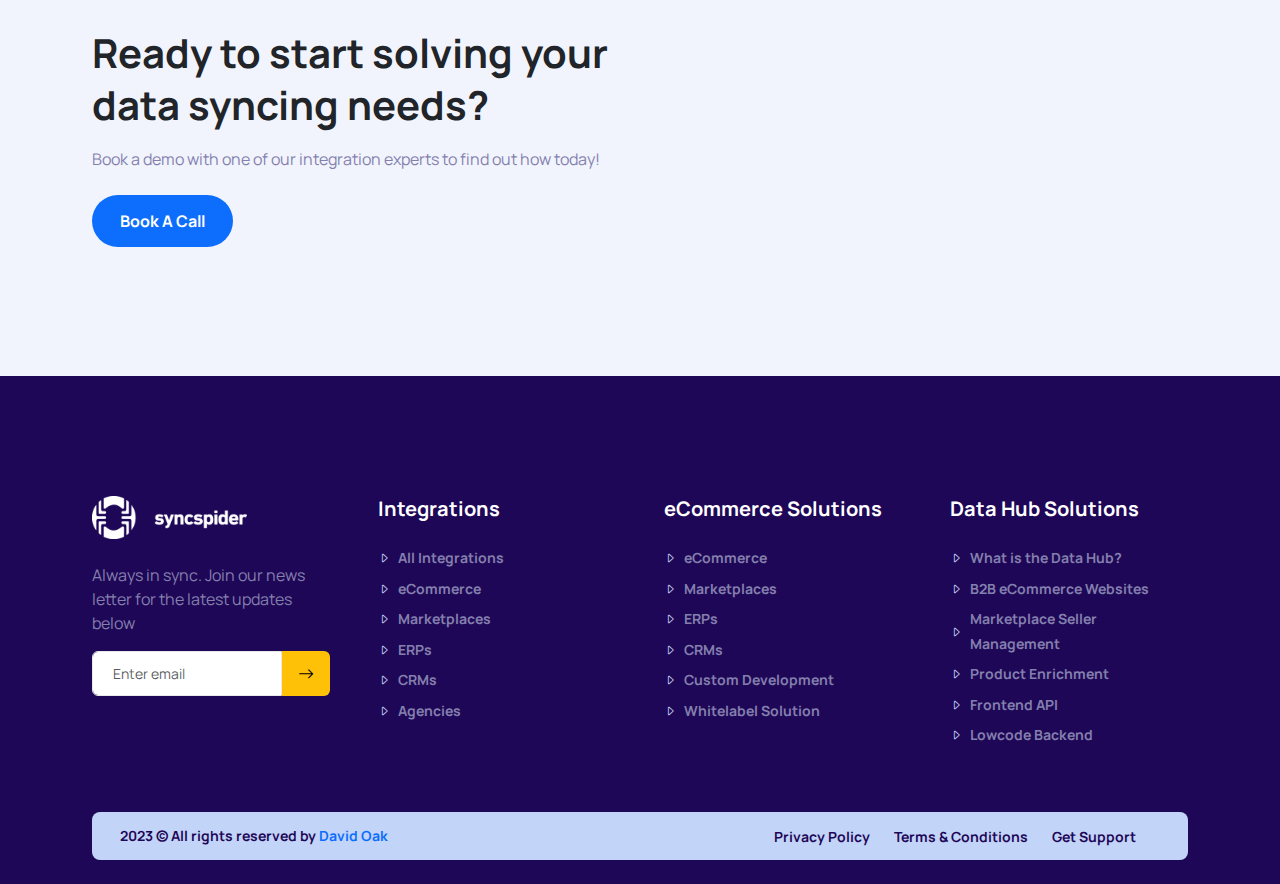
==== commit d5edacce: "created footer component" ====
--- a/index.html
+++ b/index.html
@@ -28,6 +28,18 @@
     <div id="navbar-placeholder"></div>
 
     <script>
+      function loadFooter() {
+        var xhr = new XMLHttpRequest();
+        xhr.onreadystatechange = function () {
+          if (this.readyState == 4 && this.status == 200) {
+            document.getElementById("footer-placeholder").innerHTML =
+              this.responseText;
+          }
+        };
+        xhr.open("GET", "components/footer.html", true);
+        xhr.send();
+      }
+
       function loadNavbar() {
         var xhr = new XMLHttpRequest();
         xhr.onreadystatechange = function () {
@@ -40,7 +52,10 @@
         xhr.send();
       }
 
-      window.onload = loadNavbar;
+      window.addEventListener("load", function () {
+        loadFooter();
+        loadNavbar();
+      });
     </script>
     <!-- Welcome Area -->
     <div class="welcome-area hero3">
@@ -367,8 +382,8 @@
                 <div class="feature-icon mb-4 text-info">
                   <i class="bi bi-braces"></i>
                 </div>
-                <h5>Seller Management</h5>
-                <p>We support seller management for your own marketplace</p>
+                <h5>Agencies</h5>
+                <p>We provide you with the tools you need to build solutions</p>
                 <a class="btn btn-dark btn-minimal" href="#">Learn more...</a>
               </div>
             </div>
@@ -461,8 +476,8 @@
                 <div class="feature-icon mb-4 text-info">
                   <i class="bi bi-braces"></i>
                 </div>
-                <h5>Data Visualisation</h5>
-                <p>See your data resources in tables, for easy understanding</p>
+                <h5>Seller Management</h5>
+                <p>We support seller management for your own marketplace</p>
                 <a class="btn btn-dark btn-minimal" href="#">Learn more...</a>
               </div>
             </div>
@@ -670,7 +685,7 @@
         <div class="row justify-content-center">
           <div class="col-12 col-sm-9 col-lg-7 col-xxl-6">
             <div class="section-heading text-center">
-              <h2>Recent Posts</h2>
+              <h2>Success Stories</h2>
             </div>
           </div>
         </div>
@@ -687,13 +702,8 @@
                 <a class="badge bg-primary text-white mb-1" href="blog-1.html"
                   >News</a
                 ><a class="post-title d-block mb-3" href="blog-1.html"
-                  >Seven ways agency can improve your business.</a
-                >
-                <div class="post-meta">
-                  <span class="text-muted fz-14"
-                    ><i class="bi bi-clock me-2"></i>2 min read</span
-                  >
-                </div>
+                  >Success story no.1.</a
+                >
               </div>
             </div>
           </div>
@@ -709,13 +719,8 @@
                 <a class="badge bg-primary text-white mb-1" href="blog-1.html"
                   >Agency</a
                 ><a class="post-title d-block mb-3" href="blog-1.html"
-                  >The reason why everyone love business.</a
-                >
-                <div class="post-meta">
-                  <span class="text-muted fz-14"
-                    ><i class="bi bi-clock me-2"></i>4 min read</span
-                  >
-                </div>
+                  >Success story no.2</a
+                >
               </div>
             </div>
           </div>
@@ -729,13 +734,8 @@
                 <a class="badge bg-primary text-white mb-1" href="blog-1.html"
                   >Trending</a
                 ><a class="post-title d-block mb-3" href="blog-1.html"
-                  >Seven ways agency can improve your business.</a
-                >
-                <div class="post-meta">
-                  <span class="text-muted fz-14"
-                    ><i class="bi bi-clock me-2"></i>3 min read</span
-                  >
-                </div>
+                  >Success story no.3</a
+                >
               </div>
             </div>
           </div>
@@ -789,207 +789,29 @@
         </div>
       </div>
     </div>
-    <!-- Footer Area-->
-    <footer class="footer-area footer-2 pt-120 pb-4">
-      <div class="container">
-        <div class="row g-4 g-lg-5">
-          <!-- Footer Widget Area -->
-          <div class="col-12 col-sm-6 col-lg-3">
-            <div class="footer-widget-area">
-              <a class="d-block mb-4" href="index.html"
-                ><img
-                  src="img/syncspider-logo-1.webp"
-                  alt=""
-                  style="max-width: 65%"
-              /></a>
-              <p>
-                Always in sync. Join our news letter for the latest updates
-                below
-              </p>
-              <!-- Newsletter Form -->
-              <div class="newsletter-form mb-4">
-                <form class="d-flex align-items-stretch" action="#">
-                  <input
-                    class="form-control rounded-0 rounded-start"
-                    type="email"
-                    placeholder="Enter email"
-                  />
-                  <button
-                    class="btn btn-warning rounded-0 rounded-end px-3"
-                    type="submit"
-                  >
-                    <i class="bi bi-arrow-right"></i>
-                  </button>
-                </form>
-              </div>
-            </div>
-          </div>
-          <!-- Footer Widget Area-->
-          <div class="col-12 col-sm-6 col-lg-3">
-            <div class="footer-widget-area">
-              <h5 class="mb-4 text-white">Our Products</h5>
-              <ul class="list-unstyled">
-                <li>
-                  <a href="#" target="_blank"
-                    ><i class="bi bi-caret-right"></i>Suha Mobile</a
-                  >
-                </li>
-                <li>
-                  <a href="#" target="_blank"
-                    ><i class="bi bi-caret-right"></i>Affan Mobile</a
-                  >
-                </li>
-                <li>
-                  <a href="#" target="_blank"
-                    ><i class="bi bi-caret-right"></i>Newsten Blog</a
-                  >
-                </li>
-                <li>
-                  <a href="#" target="_blank"
-                    ><i class="bi bi-caret-right"></i>Classy Multipurpose</a
-                  >
-                </li>
-                <li>
-                  <a href="#" target="_blank"
-                    ><i class="bi bi-caret-right"></i>Educamp Education</a
-                  >
-                </li>
-              </ul>
-            </div>
-          </div>
-          <!-- Footer Widget Area-->
-          <div class="col-12 col-sm-6 col-lg-3">
-            <div class="footer-widget-area">
-              <h5 class="mb-4 text-white">Important Links</h5>
-              <ul class="list-unstyled">
-                <li>
-                  <a href="#" target="_blank"
-                    ><i class="bi bi-caret-right"></i>Community &amp; Forum</a
-                  >
-                </li>
-                <li>
-                  <a href="#" target="_blank"
-                    ><i class="bi bi-caret-right"></i>About Licences</a
-                  >
-                </li>
-                <li>
-                  <a href="#" target="_blank"
-                    ><i class="bi bi-caret-right"></i>Careers</a
-                  >
-                </li>
-                <li>
-                  <a href="#" target="_blank"
-                    ><i class="bi bi-caret-right"></i>Terms &amp; Conditions</a
-                  >
-                </li>
-                <li>
-                  <a href="#" target="_blank"
-                    ><i class="bi bi-caret-right"></i>Privacy Policy</a
-                  >
-                </li>
-              </ul>
-            </div>
-          </div>
-          <!-- Footer Widget Area -->
-          <div class="col-12 col-sm-6 col-lg-3">
-            <div class="footer-widget-area">
-              <h5 class="mb-4 text-white">Our Location</h5>
-              <p class="lh-base mb-3">
-                Designing World Inc. <br />
-                1604 NSD, Dhaka, BD
-              </p>
-              <p class="mb-0">
-                Call: +123 456 789 <br />
-                Email: help@example.com
-              </p>
-              <!-- Footer Social Icon -->
-              <div class="footer-social-icon d-flex align-items-center mt-3">
-                <a
-                  href="#"
-                  data-bs-toggle="tooltip"
-                  data-bs-placement="top"
-                  title="Facbook"
-                  ><i class="bi bi-facebook"></i></a
-                ><a
-                  href="#"
-                  data-bs-toggle="tooltip"
-                  data-bs-placement="top"
-                  title="Twitter"
-                  ><i class="bi bi-twitter"></i></a
-                ><a
-                  href="#"
-                  data-bs-toggle="tooltip"
-                  data-bs-placement="top"
-                  title="Instagram"
-                  ><i class="bi bi-instagram"></i></a
-                ><a
-                  href="#"
-                  data-bs-toggle="tooltip"
-                  data-bs-placement="top"
-                  title="Linkedin"
-                  ><i class="bi bi-linkedin"></i></a
-                ><a
-                  href="#"
-                  data-bs-toggle="tooltip"
-                  data-bs-placement="top"
-                  title="Youtube"
-                  ><i class="bi bi-youtube"></i
-                ></a>
-              </div>
-            </div>
-          </div>
-        </div>
-      </div>
-      <div class="container">
-        <div
-          class="copywrite-wrapper mt-5 rounded-3 d-lg-flex align-items-lg-center justify-content-lg-between"
-        >
-          <!-- Copywrite Text -->
-          <div
-            class="copywrite-text text-center text-lg-start mb-3 mb-lg-0 me-lg-4"
-          >
-            <p class="mb-0">
-              2023 &copy; All rights reserved by
-              <a href="#" target="_blank">David Oak</a>
-            </p>
-          </div>
-          <!-- Footer Nav -->
-          <div class="footer-nav mb-3 mb-lg-0 me-lg-4">
-            <ul
-              class="mb-0 d-flex flex-wrap justify-content-center list-unstyled"
-            >
-              <li><a href="#" target="_blank">Privacy Policy</a></li>
-              <li><a href="#" target="_blank">Terms &amp; Conditions</a></li>
-              <li><a href="#" target="_blank">Get Support</a></li>
-            </ul>
-          </div>
-          <!-- Dropup -->
-          <!--<div class="language-dropdown text-center text-lg-end">
-            <button
-              class="btn dropdown-toggle"
-              type="button"
-              data-bs-toggle="dropdown"
-              aria-expanded="false"
-            >
-              Language
-            </button>
-            <div class="dropdown-menu dropdown-menu-end">
-              <a class="dropdown-item" href="#"
-                ><span class="me-2 flag-icon flag-icon-sa"></span>Arabic</a
-              ><a class="dropdown-item" href="#"
-                ><span class="me-2 flag-icon flag-icon-bd"></span>Bengali</a
-              ><a class="dropdown-item" href="#"
-                ><span class="me-2 flag-icon flag-icon-us"></span>English</a
-              ><a class="dropdown-item" href="#"
-                ><span class="me-2 flag-icon flag-icon-my"></span>Malay</a
-              ><a class="dropdown-item" href="#"
-                ><span class="me-2 flag-icon flag-icon-es"></span>Spanish</a
-              >
-            </div>
-          </div> -->
-        </div>
-      </div>
-    </footer>
+    <!-- Footer Start -->
+    <!-- Footer Start -->
+    <div id="footer-placeholder"></div>
+
+    <script>
+      function loadFooter() {
+        var xhr = new XMLHttpRequest();
+        xhr.onreadystatechange = function () {
+          if (this.readyState == 4 && this.status == 200) {
+            document.getElementById("footer-placeholder").innerHTML =
+              this.responseText;
+          }
+        };
+        xhr.open("GET", "components/footer.html", true);
+        xhr.send();
+      }
+
+      window.onload = loadFooter;
+    </script>
+
+    <!-- Footer Start -->
+
+    <!-- Footer End -->
     <!-- Scroll To Top -->
     <div id="scrollTopButton"><i class="bi bi-arrow-up-short"></i></div>
     <!-- Cookie Alert Area-->
@@ -1011,6 +833,4 @@
     <script src="js/all-js-libraries.js"></script>
     <script src="js/active.js"></script>
   </body>
-
-  <!-- Mirrored from designing-world.com/saasbox-2.1.0/saas-landing.html by HTTrack Website Copier/3.x [XR&CO'2014], Thu, 25 Jul 2024 14:17:39 GMT -->
 </html>
